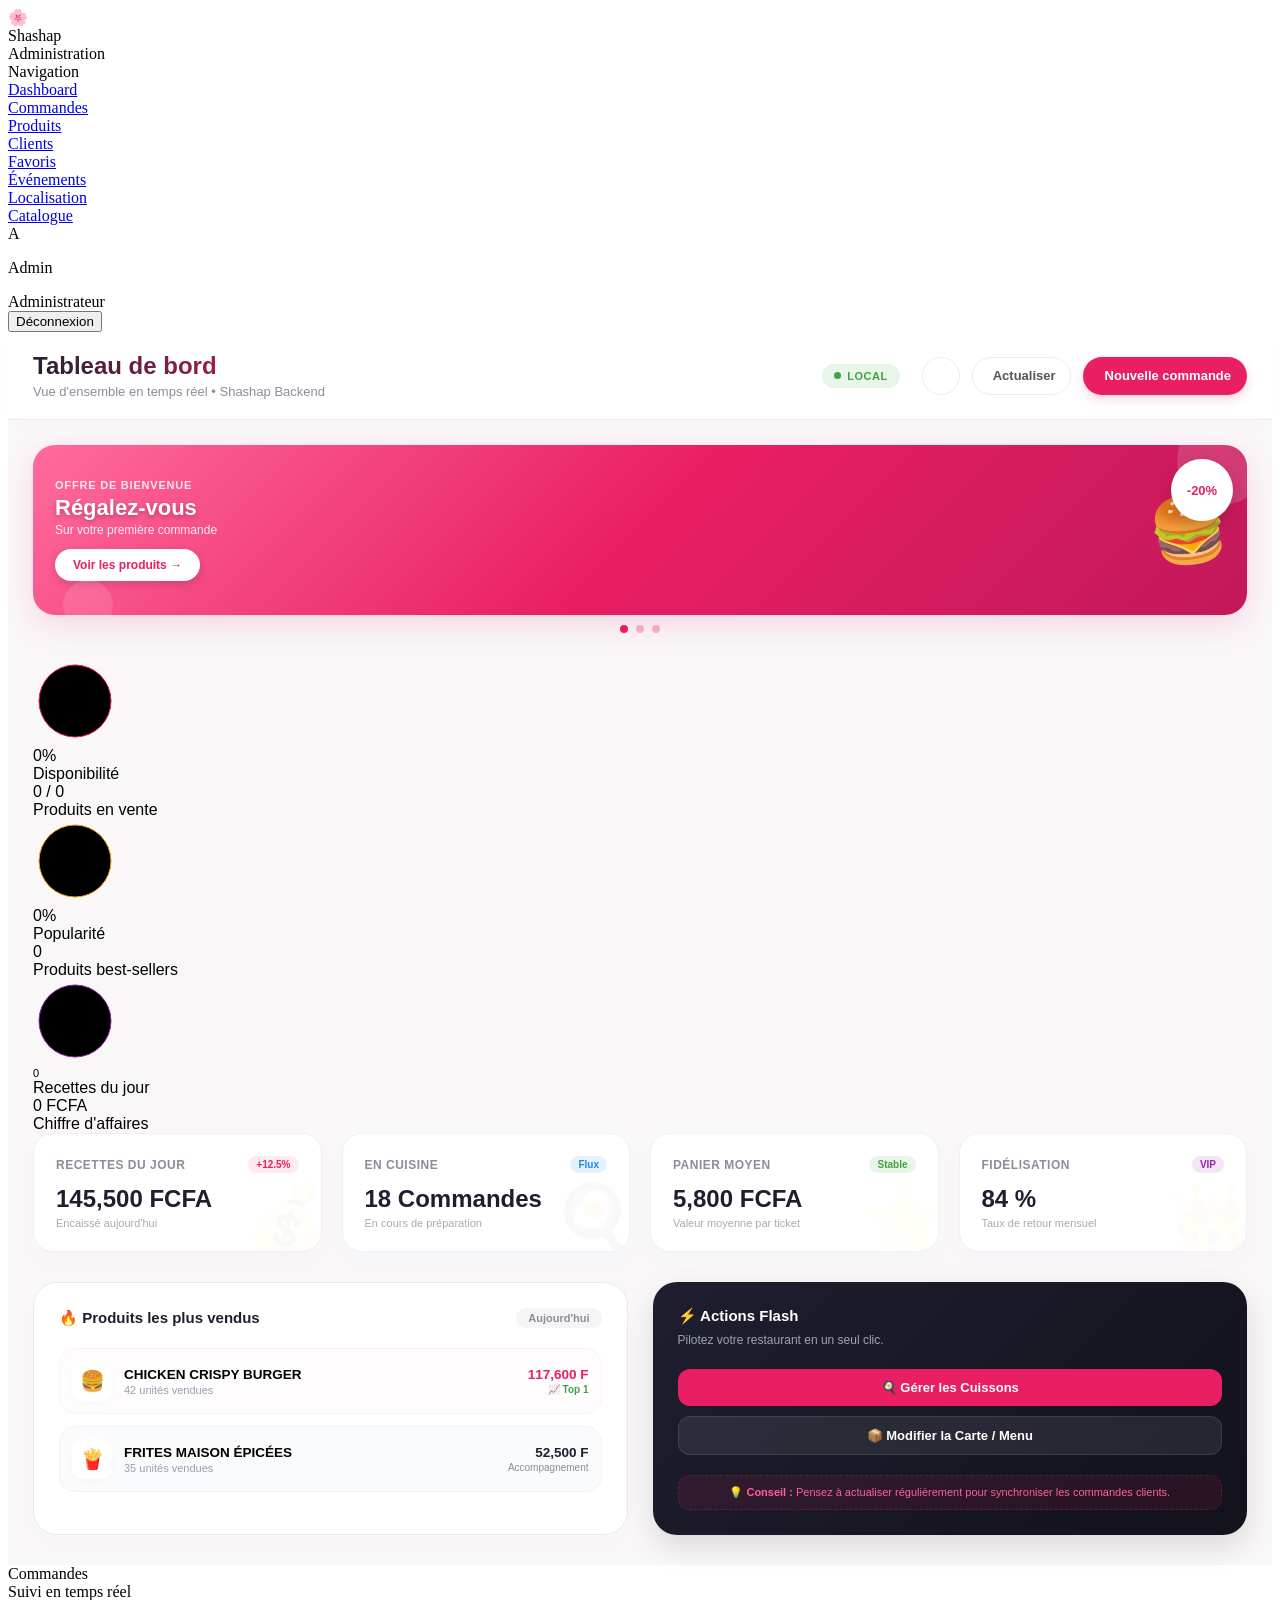
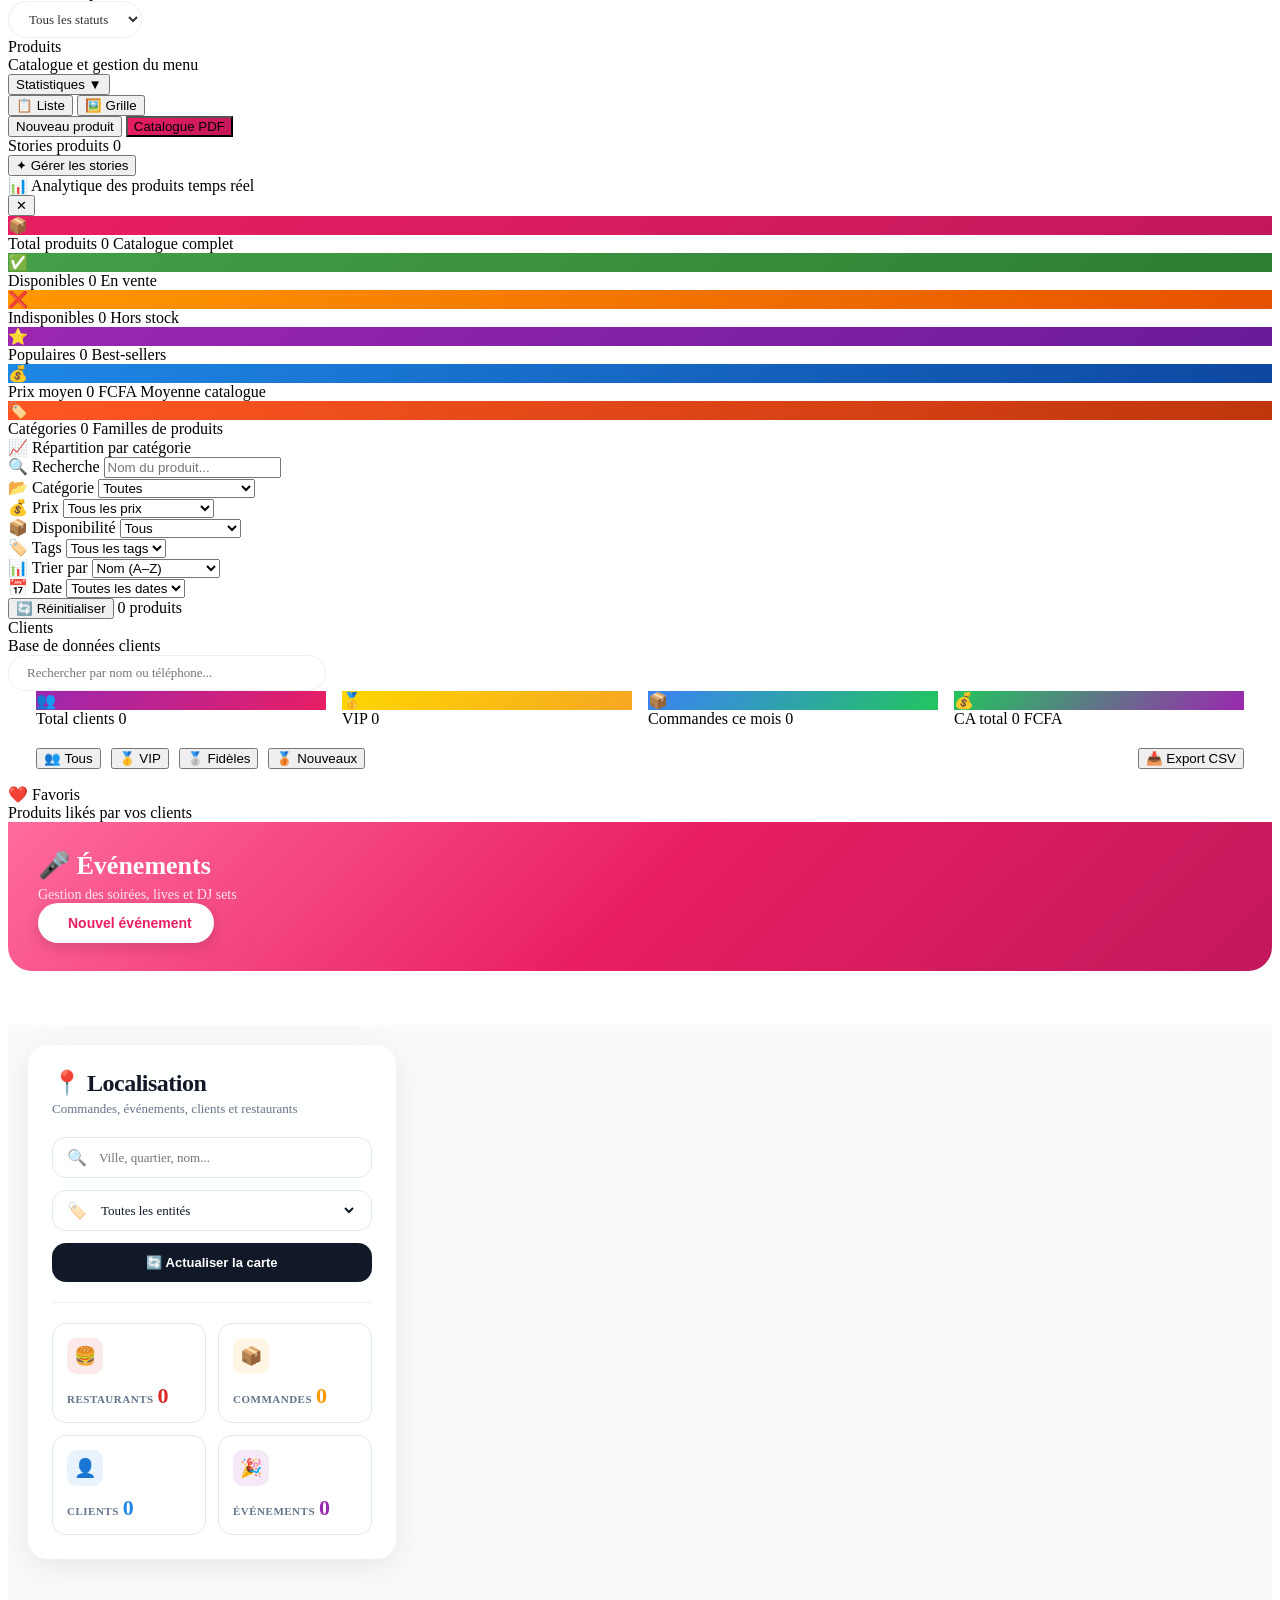
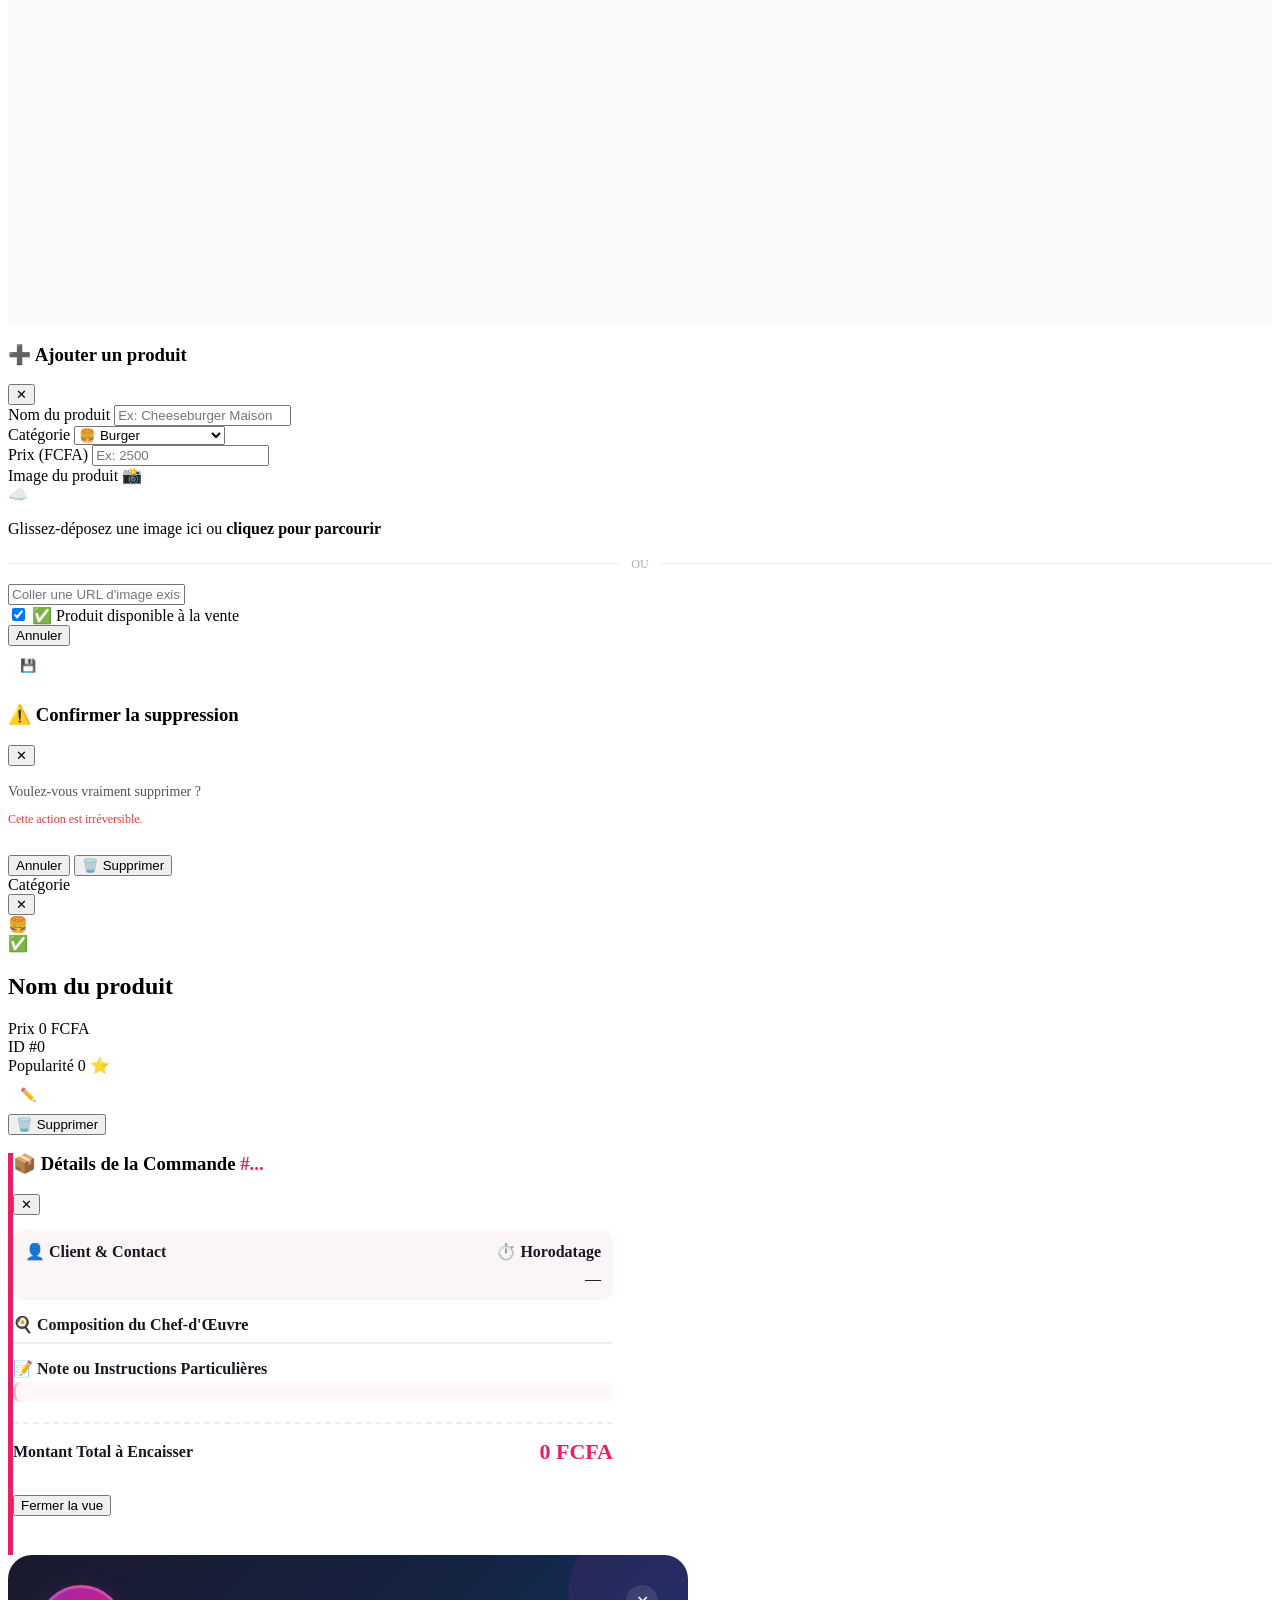
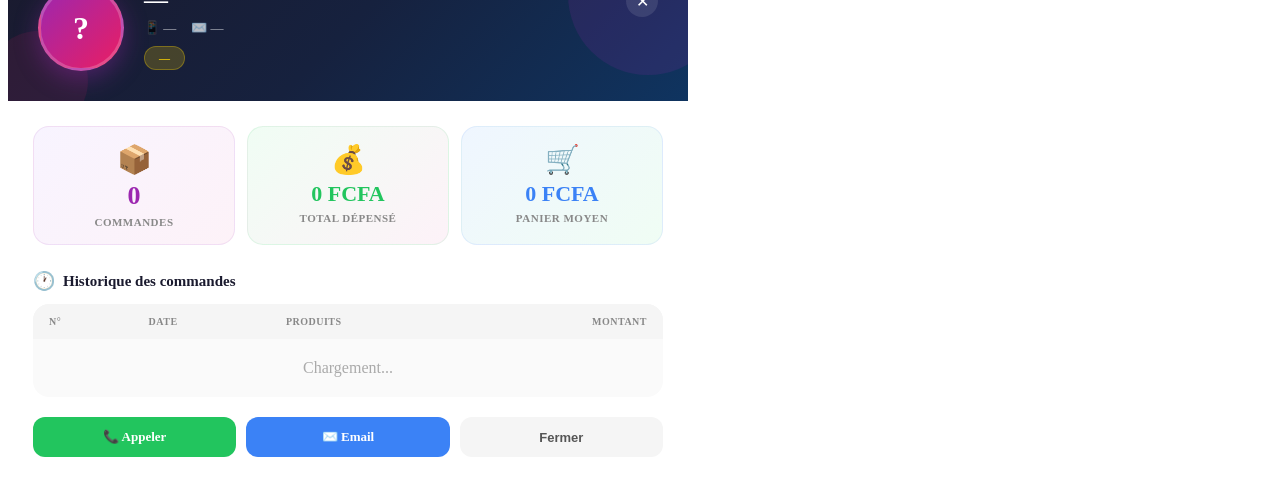
==== src/main/resources/templates/index.html @ 4066cf8f "Ajout chargement catalog.js" ====
<!DOCTYPE html>
<html lang="fr">
<head>
    <meta charset="UTF-8">
    <meta name="viewport" content="width=device-width, initial-scale=1.0">
    <title>🌸 Shashap Admin</title>

    <!-- CSS principal -->
    <link rel="stylesheet" href="/css/shashap.css">
    <!-- Icônes Tabler -->
    <link rel="stylesheet" href="https://cdn.jsdelivr.net/npm/@tabler/icons-webfont@latest/dist/tabler-icons.min.css">
    <link rel="stylesheet" href="https://unpkg.com/leaflet@1.9.4/dist/leaflet.css" />
    <script src="https://unpkg.com/leaflet@1.9.4/dist/leaflet.js"></script>
    <!-- Libs JS -->
    <script src="https://cdn.jsdelivr.net/npm/axios/dist/axios.min.js"></script>
    <script src="https://cdnjs.cloudflare.com/ajax/libs/jspdf/2.5.1/jspdf.umd.min.js"></script>
    <script>window.jsPDF = window.jspdf.jsPDF;</script>
    <script src="https://cdn.jsdelivr.net/npm/jspdf-autotable@3.8.2/dist/jspdf.plugin.autotable.min.js"></script>
    <link rel="stylesheet" href="https://unpkg.com/leaflet.markercluster@1.5.3/dist/MarkerCluster.css" />
    <link rel="stylesheet" href="https://unpkg.com/leaflet.markercluster@1.5.3/dist/MarkerCluster.Default.css" />
    <script src="https://unpkg.com/leaflet.markercluster@1.5.3/dist/leaflet.markercluster.js"></script>

</head>
<body>

<!-- ── Toast notification ────────────────────────────────── -->
<div id="toast" class="toast"></div>

<!-- ══════════════════════════════════════════════════════════
     LAYOUT (sidebar + main)
     ══════════════════════════════════════════════════════════ -->
<div class="layout">

    <!-- ── SIDEBAR ─────────────────────────────────────────── -->
    <aside class="sidebar">

        <div class="sidebar-profile">
            <div class="sidebar-profile-avatar">🌸</div>
            <div class="sidebar-profile-name">Shashap</div>
            <div class="sidebar-profile-sub">Administration</div>
        </div>

        <div class="sidebar-section-label">Navigation</div>

        <nav>
            <a href="#" class="active" data-page="dashboard">
                <div class="nav-icon"><i class="ti ti-layout-dashboard"></i></div>
                <span>Dashboard</span>
            </a>
            <a href="#" data-page="orders">
                <div class="nav-icon"><i class="ti ti-package"></i></div>
                <span>Commandes</span>
                <span class="badge" id="ordersBadge" style="display:none;">0</span>
            </a>
            <a href="#" data-page="products">
                <div class="nav-icon"><i class="ti ti-salad"></i></div>
                <span>Produits</span>
            </a>
            <a href="#" data-page="clients">
                <div class="nav-icon"><i class="ti ti-users"></i></div>
                <span>Clients</span>
            </a>
            <a href="#" data-page="favorites">
                <div class="nav-icon"><i class="ti ti-heart"></i></div>
                <span>Favoris</span>
            </a>

            <a href="#" data-page="events">
                <div class="nav-icon"><i class="ti ti-calendar-event"></i></div>
                <span>Événements</span>
            </a>

            <a href="#" data-page="localisation">
                <div class="nav-icon"><i class="ti ti-map-pin"></i></div>
                <span>Localisation</span>
            </a>

            <a href="#" data-page="catalog">
                <div class="nav-icon"><i class="ti ti-book"></i></div>
                <span>Catalogue</span>
            </a>
        </nav>

        <div class="sidebar-footer">
            <div class="sidebar-user">
                <div class="user-avatar">A</div>
                <div class="user-info">
                    <p>Admin</p>
                    <span>Administrateur</span>
                </div>
            </div>
            <button class="sidebar-pill-btn" onclick="if(confirm('Se déconnecter ?')) window.location.reload();">
                <i class="ti ti-logout"></i> Déconnexion
            </button>
        </div>
    </aside><!-- /sidebar -->

    <!-- ── MAIN ────────────────────────────────────────────── -->
    <div class="main">

        <!-- ════════════════════════════════════════════════════
             PAGE : DASHBOARD
             ════════════════════════════════════════════════════ -->
        <!-- ══════════════════════════════════════════════════════════
             PAGE : DASHBOARD (VERSION ARTISTIQUE & PROFESSIONNELLE)
             ══════════════════════════════════════════════════════════ -->
        <div id="dashboard" class="page active" style="font-family: 'Poppins', 'Segoe UI', sans-serif; background: #faf7f9; padding: 0 0 30px 0; min-height: 100vh;">

            <!-- 🌟 TOPBAR PREMIUM (Conserve tes fonctions d'origine) -->
            <div class="topbar" style="display: flex; justify-content: space-between; align-items: center; padding: 20px 25px; background: #fff; border-bottom: 1px solid #f0e6eb; box-shadow: 0 4px 15px rgba(0,0,0,0.01); margin-bottom: 25px;">
                <div>
                    <div class="page-title" id="pageTitle" style="font-size: 24px; font-weight: 800; background: linear-gradient(45deg, #1e1e2f, #E91E63); -webkit-background-clip: text; -webkit-text-fill-color: transparent;">Tableau de bord</div>
                    <div class="page-sub" id="pageSub" style="color: #8c8c9b; font-size: 13px; margin-top: 4px;">Vue d'ensemble en temps réel • Shashap Backend</div>
                </div>

                <!-- Groupe de boutons d'origine stylisés -->
                <div class="topbar-right" style="display: flex; align-items: center; gap: 12px;">
                    <!-- Indicateur de Prod Local -->
                    <div style="display: flex; align-items: center; gap: 6px; background: #E8F5E9; padding: 6px 12px; border-radius: 20px; margin-right: 10px;">
                        <span style="width: 7px; height: 7px; background: #43A047; border-radius: 50%; display: inline-block; animation: pulse 2s infinite;"></span>
                        <span style="font-size: 11px; font-weight: 700; color: #43A047; letter-spacing: 0.5px;">LOCAL</span>
                    </div>

                    <button class="tb-btn" title="Notifications" style="background: #fff; border: 1px solid #eee; width: 38px; height: 38px; border-radius: 50%; cursor: pointer; color: #555; display: flex; align-items: center; justify-content: center; transition: all 0.2s;">
                        <i class="ti ti-bell"></i>
                    </button>

                    <button class="tb-btn" onclick="loadDashboard()" style="background: #fff; border: 1px solid #eee; padding: 0 14px; height: 38px; border-radius: 20px; cursor: pointer; color: #555; font-weight: 600; font-size: 13px; display: flex; align-items: center; gap: 6px; transition: all 0.2s;">
                        <i class="ti ti-refresh"></i> Actualiser
                    </button>

                    <button class="btn-primary-sm" onclick="switchPage('orders')" style="background: #E91E63; color: #fff; border: none; padding: 0 16px; height: 38px; border-radius: 20px; cursor: pointer; font-weight: 700; font-size: 13px; display: flex; align-items: center; gap: 6px; box-shadow: 0 4px 12px rgba(233,30,99,0.2); transition: all 0.2s;">
                        <i class="ti ti-plus"></i> Nouvelle commande
                    </button>
                </div>
            </div>

            <!-- 📦 CONTENU DU DASHBOARD (KPI & GRAPHIQUES) -->
            <div style="padding: 0 25px;">

                <!-- ✅ NOUVEAU : CARROUSEL DE BANNIÈRES PROMO -->
                <div id="dashboardPromoCarousel" style="position:relative; width:100%; height:170px; border-radius:22px; overflow:hidden; margin-bottom:26px; box-shadow:0 10px 30px rgba(233,30,99,0.15);">
                    <div id="dashboardPromoTrack" style="display:flex; width:300%; height:100%; transition: transform 0.6s cubic-bezier(0.4,0,0.2,1);">

                        <!-- Slide 1 : rose -->
                        <div style="width:33.333%; height:100%; position:relative; background:linear-gradient(135deg,#FF6B9D,#E91E63,#C2185B); flex-shrink:0; display:flex; align-items:center; overflow:hidden;">
                            <div style="position:absolute; top:-30px; right:-20px; width:90px; height:90px; border-radius:50%; background:#fff; opacity:0.15;"></div>
                            <div style="position:absolute; bottom:-15px; left:30px; width:50px; height:50px; border-radius:50%; background:#fff; opacity:0.12;"></div>
                            <div style="position:absolute; right:18px; top:50%; transform:translateY(-50%) rotate(-8deg); font-size:64px; opacity:0.9;">🍔</div>
                            <div style="position:absolute; top:14px; right:14px; width:62px; height:62px; border-radius:50%; background:#fff; display:flex; align-items:center; justify-content:center; font-size:13px; font-weight:800; color:#E91E63; box-shadow:0 6px 16px rgba(0,0,0,0.15);">-20%</div>
                            <div style="margin-left:22px; color:#fff;">
                                <div style="font-size:11px; font-weight:700; opacity:0.85; letter-spacing:0.8px;">OFFRE DE BIENVENUE</div>
                                <div style="font-size:22px; font-weight:800; margin-top:4px; font-family:'Poppins',sans-serif; text-shadow:0 2px 4px rgba(0,0,0,0.25);">Régalez-vous</div>
                                <div style="font-size:12px; opacity:0.9; margin-top:2px;">Sur votre première commande</div>
                                <button onclick="switchPage('products')" style="margin-top:12px; background:#fff; color:#E91E63; border:none; padding:9px 18px; border-radius:20px; font-weight:700; font-size:12px; cursor:pointer; box-shadow:0 3px 8px rgba(0,0,0,0.15);">Voir les produits →</button>
                            </div>
                        </div>

                        <!-- Slide 2 : doré -->
                        <div style="width:33.333%; height:100%; position:relative; background:linear-gradient(135deg,#F5A623,#EC407A,#E91E63); flex-shrink:0; display:flex; align-items:center; overflow:hidden;">
                            <div style="position:absolute; top:-30px; right:-20px; width:90px; height:90px; border-radius:50%; background:#fff; opacity:0.15;"></div>
                            <div style="position:absolute; bottom:-15px; left:30px; width:50px; height:50px; border-radius:50%; background:#fff; opacity:0.12;"></div>
                            <div style="position:absolute; right:18px; top:50%; transform:translateY(-50%) rotate(-8deg); font-size:64px; opacity:0.9;">🍕</div>
                            <div style="position:absolute; top:14px; right:14px; width:62px; height:62px; border-radius:50%; background:#fff; display:flex; align-items:center; justify-content:center; font-size:22px; box-shadow:0 6px 16px rgba(0,0,0,0.15);">🔥</div>
                            <div style="margin-left:22px; color:#fff;">
                                <div style="font-size:11px; font-weight:700; opacity:0.85; letter-spacing:0.8px;">NOUVEAUTÉ</div>
                                <div style="font-size:22px; font-weight:800; margin-top:4px; font-family:'Poppins',sans-serif; text-shadow:0 2px 4px rgba(0,0,0,0.25);">Pizza du moment</div>
                                <div style="font-size:12px; opacity:0.9; margin-top:2px;">Ajoutez vos nouvelles recettes</div>
                                <button onclick="openProductModal()" style="margin-top:12px; background:#fff; color:#E91E63; border:none; padding:9px 18px; border-radius:20px; font-weight:700; font-size:12px; cursor:pointer; box-shadow:0 3px 8px rgba(0,0,0,0.15);">Ajouter un produit →</button>
                            </div>
                        </div>

                        <!-- Slide 3 : violet -->
                        <div style="width:33.333%; height:100%; position:relative; background:linear-gradient(135deg,#9C27B0,#D81B60,#E91E63); flex-shrink:0; display:flex; align-items:center; overflow:hidden;">
                            <div style="position:absolute; top:-30px; right:-20px; width:90px; height:90px; border-radius:50%; background:#fff; opacity:0.15;"></div>
                            <div style="position:absolute; bottom:-15px; left:30px; width:50px; height:50px; border-radius:50%; background:#fff; opacity:0.12;"></div>
                            <div style="position:absolute; right:18px; top:50%; transform:translateY(-50%) rotate(-8deg); font-size:64px; opacity:0.9;">🛵</div>
                            <div style="position:absolute; top:14px; right:14px; width:62px; height:62px; border-radius:50%; background:#fff; display:flex; align-items:center; justify-content:center; font-size:22px; box-shadow:0 6px 16px rgba(0,0,0,0.15);">📦</div>
                            <div style="margin-left:22px; color:#fff;">
                                <div style="font-size:11px; font-weight:700; opacity:0.85; letter-spacing:0.8px;">COMMANDES</div>
                                <div style="font-size:22px; font-weight:800; margin-top:4px; font-family:'Poppins',sans-serif; text-shadow:0 2px 4px rgba(0,0,0,0.25);">Suivi en direct</div>
                                <div style="font-size:12px; opacity:0.9; margin-top:2px;">Gérez vos livraisons en temps réel</div>
                                <button onclick="switchPage('orders')" style="margin-top:12px; background:#fff; color:#E91E63; border:none; padding:9px 18px; border-radius:20px; font-weight:700; font-size:12px; cursor:pointer; box-shadow:0 3px 8px rgba(0,0,0,0.15);">Voir les commandes →</button>
                            </div>
                        </div>

                    </div>
                </div>

                <!-- Points indicateurs du carrousel -->
                <div id="dashboardPromoDots" style="display:flex; justify-content:center; gap:8px; margin-bottom:26px; margin-top:-16px;"></div>

                <!-- ✅ NOUVEAU : CARTES EN ANNEAU (donut/ring charts) -->
                <div class="ring-stats-grid">

                    <div class="ring-stat-card">
                        <div class="ring-stat-svg-wrap">
                            <svg width="84" height="84" viewBox="0 0 84 84">
                                <circle class="ring-track" cx="42" cy="42" r="36"></circle>
                                <circle class="ring-fill" id="ringAvailability" cx="42" cy="42" r="36" stroke="#E91E63"></circle>
                            </svg>
                            <div class="ring-stat-center" id="ringAvailabilityLabel">0%</div>
                        </div>
                        <div class="ring-stat-info">
                            <div class="ring-stat-label">Disponibilité</div>
                            <div class="ring-stat-value" id="ringAvailabilityValue">0 / 0</div>
                            <div class="ring-stat-sub">Produits en vente</div>
                        </div>
                    </div>

                    <div class="ring-stat-card">
                        <div class="ring-stat-svg-wrap">
                            <svg width="84" height="84" viewBox="0 0 84 84">
                                <circle class="ring-track" cx="42" cy="42" r="36"></circle>
                                <circle class="ring-fill" id="ringPopularity" cx="42" cy="42" r="36" stroke="#F5A623"></circle>
                            </svg>
                            <div class="ring-stat-center" id="ringPopularityLabel">0%</div>
                        </div>
                        <div class="ring-stat-info">
                            <div class="ring-stat-label">Popularité</div>
                            <div class="ring-stat-value" id="ringPopularityValue">0</div>
                            <div class="ring-stat-sub">Produits best-sellers</div>
                        </div>
                    </div>

                    <div class="ring-stat-card">
                        <div class="ring-stat-svg-wrap">
                            <svg width="84" height="84" viewBox="0 0 84 84">
                                <circle class="ring-track" cx="42" cy="42" r="36"></circle>
                                <circle class="ring-fill" id="ringRevenue" cx="42" cy="42" r="36" stroke="#9C27B0"></circle>
                            </svg>
                            <div class="ring-stat-center" style="font-size:11px;" id="ringRevenueLabel">0</div>
                        </div>
                        <div class="ring-stat-info">
                            <div class="ring-stat-label">Recettes du jour</div>
                            <div class="ring-stat-value" id="ringRevenueValue">0 FCFA</div>
                            <div class="ring-stat-sub">Chiffre d'affaires</div>
                        </div>
                    </div>

                </div>

                <!-- 📊 GRILLE DES KPI (CARTES STATISTIQUES) -->
                <div style="display: grid; grid-template-columns: repeat(auto-fit, minmax(240px, 1fr)); gap: 20px; margin-bottom: 30px;">

                    <!-- Carte 1 : Chiffre d'affaires -->
                    <div class="kpi-card" style="background: #fff; border: 1px solid #f9ebf2; padding: 22px; border-radius: 20px; box-shadow: 0 10px 25px rgba(233,30,99,0.02); position: relative; overflow: hidden; transition: all 0.3s ease;">
                        <div style="position: absolute; right: -10px; bottom: -10px; font-size: 70px; opacity: 0.03; color: #E91E63; font-weight: 900;">💰</div>
                        <div style="display: flex; justify-content: space-between; align-items: center;">
                            <span style="font-size: 12px; font-weight: 700; color: #8c8c9b; text-transform: uppercase; letter-spacing: 0.5px;">Recettes du Jour</span>
                            <span style="background: #FFEbee; color: #E91E63; padding: 3px 8px; border-radius: 20px; font-size: 10px; font-weight: 700;">+12.5%</span>
                        </div>
                        <div style="font-size: 24px; font-weight: 800; color: #1e1e2f; margin: 12px 0 4px 0;" id="dbRevenue">145,500 FCFA</div>
                        <div style="font-size: 11px; color: #aaa;">Encaissé aujourd'hui</div>
                    </div>

                    <!-- Carte 2 : Commandes Actives -->
                    <div class="kpi-card" style="background: #fff; border: 1px solid #eef2f8; padding: 22px; border-radius: 20px; box-shadow: 0 10px 25px rgba(30,136,229,0.02); position: relative; overflow: hidden; transition: all 0.3s ease;">
                        <div style="position: absolute; right: -10px; bottom: -10px; font-size: 70px; opacity: 0.03; color: #1E88E5; font-weight: 900;">🍳</div>
                        <div style="display: flex; justify-content: space-between; align-items: center;">
                            <span style="font-size: 12px; font-weight: 700; color: #8c8c9b; text-transform: uppercase; letter-spacing: 0.5px;">En Cuisine</span>
                            <span style="background: #E3F2FD; color: #1E88E5; padding: 3px 8px; border-radius: 20px; font-size: 10px; font-weight: 700;">Flux</span>
                        </div>
                        <div style="font-size: 24px; font-weight: 800; color: #1e1e2f; margin: 12px 0 4px 0;" id="dbActiveOrders">18 Commandes</div>
                        <div style="font-size: 11px; color: #aaa;">En cours de préparation</div>
                    </div>

                    <!-- Carte 3 : Panier Moyen -->
                    <div class="kpi-card" style="background: #fff; border: 1px solid #eaf5ee; padding: 22px; border-radius: 20px; box-shadow: 0 10px 25px rgba(67,160,71,0.02); position: relative; overflow: hidden; transition: all 0.3s ease;">
                        <div style="position: absolute; right: -10px; bottom: -10px; font-size: 70px; opacity: 0.03; color: #43A047; font-weight: 900;">⭐</div>
                        <div style="display: flex; justify-content: space-between; align-items: center;">
                            <span style="font-size: 12px; font-weight: 700; color: #8c8c9b; text-transform: uppercase; letter-spacing: 0.5px;">Panier Moyen</span>
                            <span style="background: #E8F5E9; color: #43A047; padding: 3px 8px; border-radius: 20px; font-size: 10px; font-weight: 700;">Stable</span>
                        </div>
                        <div style="font-size: 24px; font-weight: 800; color: #1e1e2f; margin: 12px 0 4px 0;" id="dbAvgBasket">5,800 FCFA</div>
                        <div style="font-size: 11px; color: #aaa;">Valeur moyenne par ticket</div>
                    </div>

                    <!-- Carte 4 : Taux de Fidélité -->
                    <div class="kpi-card" style="background: #fff; border: 1px solid #f3eef7; padding: 22px; border-radius: 20px; box-shadow: 0 10px 25px rgba(156,39,176,0.02); position: relative; overflow: hidden; transition: all 0.3s ease;">
                        <div style="position: absolute; right: -10px; bottom: -10px; font-size: 70px; opacity: 0.03; color: #9C27B0; font-weight: 900;">👑</div>
                        <div style="display: flex; justify-content: space-between; align-items: center;">
                            <span style="font-size: 12px; font-weight: 700; color: #8c8c9b; text-transform: uppercase; letter-spacing: 0.5px;">Fidélisation</span>
                            <span style="background: #F3E5F5; color: #9C27B0; padding: 3px 8px; border-radius: 20px; font-size: 10px; font-weight: 700;">VIP</span>
                        </div>
                        <div style="font-size: 24px; font-weight: 800; color: #1e1e2f; margin: 12px 0 4px 0;" id="dbLoyaltyRate">84 %</div>
                        <div style="font-size: 11px; color: #aaa;">Taux de retour mensuel</div>
                    </div>
                </div>

                <!-- ⚡ ZONE MIXTE : ACTIONS RAPIDES & VENTES PAR PRODUIT -->
                <div style="display: grid; grid-template-columns: repeat(auto-fit, minmax(320px, 1fr)); gap: 25px;">

                    <!-- Bloc Gauche : Ventes de produits phares -->
                    <div style="background: #fff; border-radius: 24px; padding: 25px; border: 1px solid #f0e6eb; box-shadow: 0 10px 35px rgba(0,0,0,0.01);">
                        <div style="display: flex; justify-content: space-between; align-items: center; margin-bottom: 20px;">
                            <h3 style="margin: 0; font-size: 15px; font-weight: 700; color: #1e1e2f;">🔥 Produits les plus vendus</h3>
                            <span style="font-size: 11px; color: #8c8c9b; background: #f5f5f7; padding: 4px 12px; border-radius: 15px; font-weight: 600;">Aujourd'hui</span>
                        </div>

                        <div style="display: flex; flex-direction: column; gap: 12px;">
                            <!-- Produit 1 -->
                            <div style="display: flex; align-items: center; justify-content: space-between; padding: 12px; border-radius: 16px; background: #fffcfd; border: 1px solid #fff0f5;">
                                <div style="display: flex; align-items: center; gap: 12px;">
                                    <span style="font-size: 20px; background: #fff; width: 40px; height: 40px; border-radius: 10px; display: flex; align-items: center; justify-content: center; box-shadow: 0 4px 10px rgba(0,0,0,0.02);">🍔</span>
                                    <div>
                                        <div style="font-weight: 700; font-size: 13.5px;">CHICKEN CRISPY BURGER</div>
                                        <div style="font-size: 11px; color: #9c9cb2; margin-top: 2px;">42 unités vendues</div>
                                    </div>
                                </div>
                                <div style="text-align: right;">
                                    <div style="font-weight: 700; color: #E91E63; font-size: 13.5px;">117,600 F</div>
                                    <div style="font-size: 10px; color: #43A047; font-weight: 600; margin-top: 2px;">📈 Top 1</div>
                                </div>
                            </div>

                            <!-- Produit 2 -->
                            <div style="display: flex; align-items: center; justify-content: space-between; padding: 12px; border-radius: 16px; background: #fafbfc; border: 1px solid #f0f4f8;">
                                <div style="display: flex; align-items: center; gap: 12px;">
                                    <span style="font-size: 20px; background: #fff; width: 40px; height: 40px; border-radius: 10px; display: flex; align-items: center; justify-content: center; box-shadow: 0 4px 10px rgba(0,0,0,0.02);">🍟</span>
                                    <div>
                                        <div style="font-weight: 700; font-size: 13.5px;">FRITES MAISON ÉPICÉES</div>
                                        <div style="font-size: 11px; color: #9c9cb2; margin-top: 2px;">35 unités vendues</div>
                                    </div>
                                </div>
                                <div style="text-align: right;">
                                    <div style="font-weight: 700; color: #1e1e2f; font-size: 13.5px;">52,500 F</div>
                                    <div style="font-size: 10px; color: #8c8c9b; margin-top: 2px;">Accompagnement</div>
                                </div>
                            </div>
                        </div>
                    </div>

                    <!-- Bloc Droite : Raccourcis Cuisinier & Rappels -->
                    <div style="background: linear-gradient(135deg, #1e1e2f 0%, #12121c 100%); border-radius: 24px; padding: 25px; color: #fff; display: flex; flex-direction: column; justify-content: space-between; box-shadow: 0 12px 30px rgba(0,0,0,0.12);">
                        <div>
                            <h3 style="margin: 0 0 6px 0; font-size: 15px; font-weight: 700; color: #fff;">⚡ Actions Flash</h3>
                            <p style="margin: 0 0 20px 0; color: #a2a2b5; font-size: 12px; line-height: 1.5;">Pilotez votre restaurant en un seul clic.</p>

                            <div style="display: flex; flex-direction: column; gap: 10px;">
                                <button onclick="switchPage('orders')" style="background: #E91E63; color: white; border: none; padding: 11px; border-radius: 12px; font-weight: 700; font-size: 13px; cursor: pointer; display: flex; align-items: center; justify-content: center; gap: 8px; transition: all 0.2s;" onmouseover="this.style.background='#ff2e76';" onmouseout="this.style.background='#E91E63';">
                                    🍳 Gérer les Cuissons
                                </button>
                                <button onclick="switchPage('products')" style="background: rgba(255,255,255,0.08); color: white; border: 1px solid rgba(255,255,255,0.1); padding: 11px; border-radius: 12px; font-weight: 600; font-size: 13px; cursor: pointer; display: flex; align-items: center; justify-content: center; gap: 8px; transition: all 0.2s;" onmouseover="this.style.background='rgba(255,255,255,0.15)'" onmouseout="this.style.background='rgba(255,255,255,0.08)'">
                                    📦 Modifier la Carte / Menu
                                </button>
                            </div>
                        </div>

                        <div style="margin-top: 20px; background: rgba(233,30,99,0.1); border: 1px dashed rgba(233,30,99,0.3); padding: 10px; border-radius: 12px; text-align: center; font-size: 11px; color: #ff6097;">
                            💡 <strong>Conseil :</strong> Pensez à actualiser régulièrement pour synchroniser les commandes clients.
                        </div>
                    </div>

                </div>
            </div>
        </div>

        <!-- ✨ ANIMATIONS & HOVER CSS -->
        <style>
            @keyframes pulse {
                0% { transform: scale(0.95); box-shadow: 0 0 0 0 rgba(67, 160, 71, 0.7); }
                70% { transform: scale(1); box-shadow: 0 0 0 6px rgba(67, 160, 71, 0); }
                100% { transform: scale(0.95); box-shadow: 0 0 0 0 rgba(67, 160, 71, 0); }
            }
            .kpi-card:hover {
                transform: translateY(-4px);
                box-shadow: 0 12px 25px rgba(0,0,0,0.04) !important;
                border-color: #E91E6330 !important;
            }
        </style>

        <!-- ════════════════════════════════════════════════════
             PAGE : COMMANDES
             ════════════════════════════════════════════════════ -->
        <div id="orders" class="page">

            <div class="topbar">
                <div>
                    <div class="page-title">Commandes</div>
                    <div class="page-sub">Suivi en temps réel</div>
                </div>
                <div class="topbar-right">
                    <select id="orderStatusFilter" onchange="loadOrders()"
                            style="padding:9px 16px;border:1.5px solid #eee;border-radius:25px;
                         font-size:13px;font-family:inherit;outline:none;
                         background:#fff;cursor:pointer;color:#333;">
                        <option value="all">Tous les statuts</option>
                        <option value="PENDING">En attente</option>
                        <option value="PREPARING">En préparation</option>
                        <option value="READY">Prête</option>
                        <option value="COMPLETED">Terminée</option>
                        <option value="CANCELLED">Annulée</option>
                    </select>
                </div>
            </div>

            <div class="content">
                <!-- table-card : classe requise par la pagination JS -->
                <div class="table-card">
                    <div class="table-wrap" id="ordersList"></div>
                </div>
            </div>
        </div><!-- /page orders -->


        <!-- ════════════════════════════════════════════════════
             PAGE : PRODUITS
             ════════════════════════════════════════════════════ -->
        <div id="products" class="page">

            <div class="topbar">
                <div>
                    <div class="page-title">Produits</div>
                    <div class="page-sub">Catalogue et gestion du menu</div>
                </div>
                <div class="topbar-right">
                    <!-- Bouton stats -->
                    <button class="btn-stats" onclick="toggleStats()" id="statsToggleBtn">
                        <span><i class="ti ti-chart-bar"></i></span>
                        <span class="stats-text">Statistiques</span>
                        <span class="stats-arrow">▼</span>
                    </button>
                    <!-- Toggle vue liste / grille -->
                    <div class="view-toggle">
                        <button class="btn btn-sm active" onclick="setView('list')" id="viewListBtn">
                            📋 Liste
                        </button>
                        <button class="btn btn-sm" onclick="setView('grid')" id="viewGridBtn">
                            🖼️ Grille
                        </button>
                    </div>
                    <button class="btn-primary-sm" onclick="openProductModal()">
                        <i class="ti ti-plus"></i> Nouveau produit
                    </button>
                    <button class="btn-primary-sm" onclick="exportTablePDF()"
                            style="background:linear-gradient(135deg,#E91E63,#C2185B);">
                        <i class="ti ti-file-text"></i> Catalogue PDF
                    </button>
                </div>
            </div>

            <div class="content">

                <!-- ── Stories ─────────────────────────────────── -->
                <div class="stories-block">
                    <div class="stories-block-header">
                        <div class="stories-block-title">
                            <div class="s-icon"><i class="ti ti-device-mobile"></i></div>
                            Stories produits
                            <span class="s-count" id="storiesCount">0</span>
                        </div>
                        <div class="stories-block-actions">
                            <button class="btn-stories-manage" onclick="openStoryManager()">
                                ✦ Gérer les stories
                            </button>
                        </div>
                    </div>
                    <div class="stories-rail" id="storiesContainer">
                        <!-- Injecté par renderStories() -->
                    </div>
                </div>

                <!-- ── Panel statistiques produits ───────────── -->
                <div class="stats-panel" id="statsPanel">
                    <div class="stats-panel-header">
                        <div class="stats-panel-title">
                            <span>📊</span> Analytique des produits
                            <span class="title-badge">temps réel</span>
                        </div>
                        <button class="stats-panel-close" onclick="toggleStats()">✕</button>
                    </div>
                    <div class="stats-panel-body">
                        <div class="stats-grid-professional">
                            <div class="stat-card-pro">
                                <div class="stat-card-pro-icon"
                                     style="background:linear-gradient(135deg,#E91E63,#C2185B);">📦</div>
                                <div class="stat-card-pro-content">
                                    <span class="stat-card-pro-label">Total produits</span>
                                    <span class="stat-card-pro-value" id="totalProductsCount">0</span>
                                    <span class="stat-card-pro-trend">Catalogue complet</span>
                                </div>
                            </div>
                            <div class="stat-card-pro">
                                <div class="stat-card-pro-icon"
                                     style="background:linear-gradient(135deg,#43A047,#2E7D32);">✅</div>
                                <div class="stat-card-pro-content">
                                    <span class="stat-card-pro-label">Disponibles</span>
                                    <span class="stat-card-pro-value" id="availableProductsCount">0</span>
                                    <span class="stat-card-pro-trend">En vente</span>
                                </div>
                            </div>
                            <div class="stat-card-pro">
                                <div class="stat-card-pro-icon"
                                     style="background:linear-gradient(135deg,#FF9800,#E65100);">❌</div>
                                <div class="stat-card-pro-content">
                                    <span class="stat-card-pro-label">Indisponibles</span>
                                    <span class="stat-card-pro-value" id="unavailableProductsCount">0</span>
                                    <span class="stat-card-pro-trend neg">Hors stock</span>
                                </div>
                            </div>
                            <div class="stat-card-pro">
                                <div class="stat-card-pro-icon"
                                     style="background:linear-gradient(135deg,#9C27B0,#6A1B9A);">⭐</div>
                                <div class="stat-card-pro-content">
                                    <span class="stat-card-pro-label">Populaires</span>
                                    <span class="stat-card-pro-value" id="popularProductsCount">0</span>
                                    <span class="stat-card-pro-trend">Best-sellers</span>
                                </div>
                            </div>
                            <div class="stat-card-pro">
                                <div class="stat-card-pro-icon"
                                     style="background:linear-gradient(135deg,#1E88E5,#0D47A1);">💰</div>
                                <div class="stat-card-pro-content">
                                    <span class="stat-card-pro-label">Prix moyen</span>
                                    <span class="stat-card-pro-value" id="averagePrice">0 FCFA</span>
                                    <span class="stat-card-pro-trend">Moyenne catalogue</span>
                                </div>
                            </div>
                            <div class="stat-card-pro">
                                <div class="stat-card-pro-icon"
                                     style="background:linear-gradient(135deg,#FF5722,#BF360C);">🏷️</div>
                                <div class="stat-card-pro-content">
                                    <span class="stat-card-pro-label">Catégories</span>
                                    <span class="stat-card-pro-value" id="categoriesCount">0</span>
                                    <span class="stat-card-pro-trend">Familles de produits</span>
                                </div>
                            </div>
                        </div>
                        <!-- Graphique mini catégories -->
                        <div class="stats-chart-mini">
                            <div class="stats-chart-mini-header">📈 Répartition par catégorie</div>
                            <div class="stats-chart-mini-body" id="categoryChart"></div>
                        </div>
                    </div>
                </div>

                <!-- ── Filtres avancés ─────────────────────────
                     Classe .filters-advanced requise par le JS
                     pour injecter la bulk-actions bar juste après -->
                <div class="filters-advanced">
                    <div class="filters-row">
                        <div class="filter-group">
                            <label>🔍 Recherche</label>
                            <input type="text" id="searchProduct"
                                   placeholder="Nom du produit..."
                                   onkeyup="debounceSearch()">
                        </div>
                        <div class="filter-group">
                            <label>📂 Catégorie</label>
                            <select id="categoryFilter" onchange="loadProducts()">
                                <option value="all">Toutes</option>
                                <option value="Burger">🍔 Burgers</option>
                                <option value="Pizza">🍕 Pizzas</option>
                                <option value="Boisson">🥤 Boissons</option>
                                <option value="Dessert">🍰 Desserts</option>
                                <option value="Accompagnement">🍟 Accompagnements</option>
                            </select>
                        </div>
                        <div class="filter-group">
                            <label>💰 Prix</label>
                            <select id="priceFilter" onchange="loadProducts()">
                                <option value="all">Tous les prix</option>
                                <option value="0-1000">Moins de 1 000 FCFA</option>
                                <option value="1000-2000">1 000 – 2 000 FCFA</option>
                                <option value="2000-3000">2 000 – 3 000 FCFA</option>
                                <option value="3000-5000">3 000 – 5 000 FCFA</option>
                                <option value="5000-999999">Plus de 5 000 FCFA</option>
                            </select>
                        </div>
                        <div class="filter-group">
                            <label>📦 Disponibilité</label>
                            <select id="availabilityFilter" onchange="loadProducts()">
                                <option value="all">Tous</option>
                                <option value="available">✅ Disponibles</option>
                                <option value="unavailable">❌ Indisponibles</option>
                            </select>
                        </div>
                    </div>
                    <div class="filters-row">
                        <div class="filter-group">
                            <label>🏷️ Tags</label>
                            <select id="tagFilter" onchange="loadProducts()">
                                <option value="all">Tous les tags</option>
                                <option value="nouveau">🌟 Nouveau</option>
                                <option value="promo">🔥 Promo</option>
                                <option value="bio">🌿 Bio</option>
                                <option value="populaire">⭐ Populaire</option>
                            </select>
                        </div>
                        <div class="filter-group">
                            <label>📊 Trier par</label>
                            <select id="sortFilter" onchange="loadProducts()">
                                <option value="name-asc">Nom (A–Z)</option>
                                <option value="name-desc">Nom (Z–A)</option>
                                <option value="price-asc">Prix croissant</option>
                                <option value="price-desc">Prix décroissant</option>
                                <option value="id-asc">🔢 ID croissant</option>
                                <option value="id-desc">🔢 ID décroissant</option>
                                <option value="popularity">⭐ Plus vendus</option>
                                <option value="newest">📅 Plus récents</option>
                            </select>
                        </div>
                        <div class="filter-group">
                            <label>📅 Date</label>
                            <select id="dateFilter" onchange="loadProducts()">
                                <option value="all">Toutes les dates</option>
                                <option value="today">Aujourd'hui</option>
                                <option value="week">Cette semaine</option>
                                <option value="month">Ce mois</option>
                                <option value="year">Cette année</option>
                            </select>
                        </div>
                        <div class="filter-group filter-actions">
                            <button class="btn btn-secondary" onclick="resetFilters()">
                                🔄 Réinitialiser
                            </button>
                            <span class="filter-count" id="filterCount">0 produits</span>
                        </div>
                    </div>
                </div>
                <!-- bulkActions injecté par le JS juste après .filters-advanced -->

                <!-- ── Table / Grille produits ─────────────────
                     .table-card requis par renderPagination() -->
                <div class="table-card">
                    <div id="productsListView" class="table-wrap"></div>
                    <div id="productsGridView" class="products-grid" style="display:none;"></div>
                    <!-- .pagination-container injectée ici par renderPagination() -->
                </div>

            </div><!-- /content products -->
        </div><!-- /page products -->


        <!-- ════════════════════════════════════════════════════
     PAGE : CLIENTS
     ════════════════════════════════════════════════════ -->
        <div id="clients" class="page">

            <div class="topbar">
                <div>
                    <div class="page-title">Clients</div>
                    <div class="page-sub">Base de données clients</div>
                </div>
                <div class="topbar-right">
                    <input type="text" id="searchClient"
                           placeholder="Rechercher par nom ou téléphone..."
                           onkeyup="searchClients()"
                           style="width:280px;padding:9px 18px;border:1.5px solid #eee;
                border-radius:25px;font-size:13px;font-family:inherit;
                outline:none;color:#333;background:#fff;">
                </div>
            </div>

            <!-- Stats globales clients -->
            <div id="clientsStats" style="display: grid; grid-template-columns: repeat(4, 1fr); gap: 16px; margin: 0 28px 20px;">
                <div class="stat-card-pro">
                    <div class="stat-card-pro-icon" style="background: linear-gradient(135deg, #9C27B0, #E91E63);">👥</div>
                    <div class="stat-card-pro-content">
                        <span class="stat-card-pro-label">Total clients</span>
                        <span class="stat-card-pro-value" id="statTotalClients">0</span>
                    </div>
                </div>
                <div class="stat-card-pro">
                    <div class="stat-card-pro-icon" style="background: linear-gradient(135deg, #FFD700, #F5A623);">🥇</div>
                    <div class="stat-card-pro-content">
                        <span class="stat-card-pro-label">VIP</span>
                        <span class="stat-card-pro-value" id="statTotalVIP">0</span>
                    </div>
                </div>
                <div class="stat-card-pro">
                    <div class="stat-card-pro-icon" style="background: linear-gradient(135deg, #3b82f6, #22c55e);">📦</div>
                    <div class="stat-card-pro-content">
                        <span class="stat-card-pro-label">Commandes ce mois</span>
                        <span class="stat-card-pro-value" id="statMonthlyOrders">0</span>
                    </div>
                </div>
                <div class="stat-card-pro">
                    <div class="stat-card-pro-icon" style="background: linear-gradient(135deg, #22c55e, #9C27B0);">💰</div>
                    <div class="stat-card-pro-content">
                        <span class="stat-card-pro-label">CA total</span>
                        <span class="stat-card-pro-value" id="statTotalCA">0 FCFA</span>
                    </div>
                </div>
            </div>

            <!-- Filtres -->
            <div id="clientsFilters" style="display: flex; gap: 10px; margin: 0 28px 16px; flex-wrap: wrap;">
                <button class="filter-btn active" onclick="filterClients('all')">👥 Tous</button>
                <button class="filter-btn" onclick="filterClients('VIP')">🥇 VIP</button>
                <button class="filter-btn" onclick="filterClients('Fidèle')">🥈 Fidèles</button>
                <button class="filter-btn" onclick="filterClients('Nouveau')">🥉 Nouveaux</button>
                <button class="btn btn-sm" onclick="exportClientsCSV()" style="margin-left: auto;">📥 Export CSV</button>
            </div>

            <div class="content">
                <div class="table-card">
                    <div class="table-wrap" id="clientsList"></div>
                </div>
            </div>
        </div><!-- /page clients -->

        <!-- ════════════════════════════════════════════════════
       PAGE : FAVORIS (DESIGN PREMIUM)
       ════════════════════════════════════════════════════ -->
        <div id="favorites" class="page">

            <div class="topbar">
                <div>
                    <div class="page-title">❤️ Favoris</div>
                    <div class="page-sub">Produits likés par vos clients</div>
                </div>
                <div class="topbar-right">
                    <span id="favoritesStats" style="font-size:13px; color:#888; font-weight:600;"></span>
                </div>
            </div>

            <div class="content">
                <div id="favoritesList"></div>
            </div>
        </div><!-- /page favorites -->
        <!-- ════════════════════════════════════════════════════
       PAGE : ÉVÉNEMENTS (DESIGN PREMIUM)
       ════════════════════════════════════════════════════ -->
        <div id="events" class="page">

            <!-- Entête dégradé -->
            <div class="topbar" style="background: linear-gradient(135deg, #FF6B9D, #E91E63, #C2185B); border-radius: 0 0 24px 24px; padding: 28px 30px; margin-bottom: 24px;">
                <div>
                    <div class="page-title" style="color: #fff; font-size: 26px; font-weight: 800;">🎤 Événements</div>
                    <div class="page-sub" style="color: rgba(255,255,255,0.85); font-size: 14px; margin-top: 6px;">Gestion des soirées, lives et DJ sets</div>
                </div>
                <div class="topbar-right">
                    <button class="btn-primary-sm" onclick="openEventModal()"
                            style="background: #fff; color: #E91E63; border: none; padding: 12px 22px; border-radius: 28px; font-weight: 700; font-size: 14px; cursor: pointer; box-shadow: 0 4px 15px rgba(0,0,0,0.15); display: flex; align-items: center; gap: 8px; transition: all 0.2s;">
                        <i class="ti ti-plus"></i> Nouvel événement
                    </button>
                </div>
            </div>

            <div class="content" style="padding: 0 25px;">
                <!-- Grille d'événements (injectée par loadEvents) -->
                <div id="eventsList" style="display: grid; grid-template-columns: repeat(auto-fill, minmax(320px, 1fr)); gap: 20px; padding-bottom: 30px;"></div>
            </div>
        </div><!-- /page events -->

        <!-- ════════════════════════════════════════════════════
     PAGE : CATALOGUE
     ════════════════════════════════════════════════════ -->
        <div id="catalog" class="page">
            <!-- Insère ici le contenu HTML du catalogue que Gemini t'a donné -->
        </div>

        <!-- ════════════════════════════════════════════════════
   PAGE : LOCALISATION (CARTE INTELLIGENTE PREMIUM)
   ════════════════════════════════════════════════════ -->
        <div id="localisation" class="page shashap-map-page">

            <!-- Wrapper principal (prend tout l'écran) -->
            <div class="shashap-map-wrapper">

                <!-- La Carte (Plein écran en arrière-plan) -->
                <div id="locMapContainer" class="shashap-map-fullscreen"></div>

                <!-- Le Panneau Latéral Flottant (Glassmorphism) -->
                <aside class="shashap-sidebar">

                    <!-- En-tête du panneau -->
                    <div class="sidebar-header">
                        <h2>📍 Localisation</h2>
                        <p>Commandes, événements, clients et restaurants</p>
                    </div>

                    <!-- Contrôles : Recherche et Filtres -->
                    <div class="sidebar-controls">
                        <!-- Champ de recherche -->
                        <div class="input-group">
                            <span class="icon">🔍</span>
                            <input type="text" id="locSearch" placeholder="Ville, quartier, nom..." oninput="loadLocalisation()">
                        </div>

                        <!-- Menu déroulant des types -->
                        <div class="input-group">
                            <span class="icon">🏷️</span>
                            <select id="locTypeFilter" onchange="loadLocalisation()">
                                <option value="all">Toutes les entités</option>
                                <option value="restaurants">🍔 Restaurants</option>
                                <option value="orders">📦 Commandes</option>
                                <option value="clients">👤 Clients</option>
                                <option value="events">🎉 Événements</option>
                            </select>
                        </div>

                        <!-- Bouton Actualiser -->
                        <button class="btn-primary" onclick="loadLocalisation()">
                            🔄 Actualiser la carte
                        </button>
                    </div>

                    <!-- Grille des Statistiques / Compteurs compacts -->
                    <div class="sidebar-stats">
                        <div class="stat-card" style="--theme-color: #DC2626; --theme-bg: rgba(220,38,38,0.1);">
                            <div class="stat-icon">🍔</div>
                            <div class="stat-info">
                                <span class="stat-label">Restaurants</span>
                                <strong class="stat-value" id="locCountRestaurants">0</strong>
                            </div>
                        </div>

                        <div class="stat-card" style="--theme-color: #FF9800; --theme-bg: rgba(255,152,0,0.1);">
                            <div class="stat-icon">📦</div>
                            <div class="stat-info">
                                <span class="stat-label">Commandes</span>
                                <strong class="stat-value" id="locCountOrders">0</strong>
                            </div>
                        </div>

                        <div class="stat-card" style="--theme-color: #1E88E5; --theme-bg: rgba(30,136,229,0.1);">
                            <div class="stat-icon">👤</div>
                            <div class="stat-info">
                                <span class="stat-label">Clients</span>
                                <strong class="stat-value" id="locCountClients">0</strong>
                            </div>
                        </div>

                        <div class="stat-card" style="--theme-color: #9C27B0; --theme-bg: rgba(156,39,176,0.1);">
                            <div class="stat-icon">🎉</div>
                            <div class="stat-info">
                                <span class="stat-label">Événements</span>
                                <strong class="stat-value" id="locCountEvents">0</strong>
                            </div>
                        </div>
                    </div>

                </aside>
            </div>

            <!-- Styles embarqués pour la page Localisation -->
            <style>
                /* Variables globales pour cette page */
                .shashap-map-page {
                    --primary: #111827;
                    --surface: #ffffff;
                    --surface-glass: rgba(255, 255, 255, 0.85);
                    --border: #e2e8f0;
                    --text-main: #0f172a;
                    --text-muted: #64748b;
                    --shadow-soft: 0 8px 32px rgba(0, 0, 0, 0.08);
                    --radius-xl: 20px;
                    --radius-lg: 14px;
                    --transition: all 0.3s cubic-bezier(0.4, 0, 0.2, 1);

                    padding: 0 !important; /* Annule le padding par défaut de la page */
                    height: 100vh; /* Utilise toute la hauteur de l'écran */
                    overflow: hidden;
                    background: #f8fafc;
                }

                /* Layout Plein écran */
                .shashap-map-wrapper {
                    position: relative;
                    width: 100%;
                    height: 100%;
                }

                .shashap-map-fullscreen {
                    position: absolute;
                    top: 0;
                    left: 0;
                    width: 100%;
                    height: 100%;
                    z-index: 1;
                }

                /* Astuce OpenStreetMap Premium */
                .leaflet-tile-pane {
                    filter: grayscale(85%) contrast(1.05) brightness(1.05) hue-rotate(-10deg);
                    transition: filter 0.5s ease;
                }

                /* Panneau Latéral */
                .shashap-sidebar {
                    position: absolute;
                    top: 20px;
                    left: 20px;
                    width: 320px;
                    max-height: calc(100% - 40px);
                    background: var(--surface-glass);
                    backdrop-filter: blur(16px);
                    -webkit-backdrop-filter: blur(16px);
                    border-radius: var(--radius-xl);
                    box-shadow: var(--shadow-soft), inset 0 0 0 1px rgba(255, 255, 255, 0.5);
                    z-index: 1000;
                    padding: 24px;
                    display: flex;
                    flex-direction: column;
                    gap: 20px;
                    overflow-y: auto;
                    animation: slideInLeft 0.6s cubic-bezier(0.16, 1, 0.3, 1) forwards;
                }

                .shashap-sidebar::-webkit-scrollbar {
                    display: none;
                }

                /* En-tête */
                .sidebar-header h2 {
                    margin: 0 0 4px 0;
                    font-size: 24px;
                    font-weight: 800;
                    color: var(--primary);
                    letter-spacing: -0.5px;
                }
                .sidebar-header p {
                    margin: 0;
                    font-size: 13px;
                    color: var(--text-muted);
                    font-weight: 500;
                }

                /* Contrôles */
                .sidebar-controls {
                    display: flex;
                    flex-direction: column;
                    gap: 12px;
                    padding-bottom: 20px;
                    border-bottom: 1px solid rgba(0,0,0,0.06);
                }

                .input-group {
                    display: flex;
                    align-items: center;
                    background: var(--surface);
                    border: 1px solid var(--border);
                    border-radius: var(--radius-lg);
                    padding: 10px 14px;
                    transition: var(--transition);
                }
                .input-group:focus-within {
                    border-color: var(--primary);
                    box-shadow: 0 0 0 3px rgba(17, 24, 39, 0.05);
                }
                .input-group .icon { margin-right: 10px; font-size: 16px; opacity: 0.7; }
                .input-group input, .input-group select {
                    border: none; outline: none; width: 100%;
                    background: transparent; font-size: 13px;
                    font-weight: 500; color: var(--text-main);
                    font-family: inherit;
                }

                /* Bouton */
                .btn-primary {
                    background: var(--primary);
                    color: white; border: none;
                    padding: 12px; border-radius: var(--radius-lg);
                    font-weight: 600; font-size: 13px;
                    cursor: pointer; transition: var(--transition);
                    display: flex; justify-content: center; align-items: center; gap: 8px;
                }
                .btn-primary:hover {
                    background: #000;
                    transform: translateY(-2px);
                    box-shadow: 0 6px 15px rgba(0,0,0,0.15);
                }

                /* Statistiques Compactes */
                .sidebar-stats {
                    display: grid;
                    grid-template-columns: 1fr 1fr;
                    gap: 12px;
                }
                .stat-card {
                    background: var(--surface);
                    border: 1px solid var(--border);
                    border-radius: var(--radius-lg);
                    padding: 14px;
                    display: flex;
                    flex-direction: column;
                    gap: 10px;
                    transition: var(--transition);
                    cursor: default;
                    animation: fadeInUp 0.5s ease backwards;
                }
                .stat-card:nth-child(1) { animation-delay: 0.1s; }
                .stat-card:nth-child(2) { animation-delay: 0.2s; }
                .stat-card:nth-child(3) { animation-delay: 0.3s; }
                .stat-card:nth-child(4) { animation-delay: 0.4s; }

                .stat-card:hover {
                    border-color: var(--theme-color);
                    box-shadow: 0 10px 20px rgba(0,0,0,0.05);
                    transform: translateY(-2px);
                }
                .stat-icon {
                    width: 36px; height: 36px;
                    background: var(--theme-bg);
                    color: var(--theme-color);
                    border-radius: 10px;
                    display: flex; align-items: center; justify-content: center;
                    font-size: 18px;
                }
                .stat-label {
                    font-size: 11px; text-transform: uppercase;
                    color: var(--text-muted); font-weight: 700;
                    letter-spacing: 0.5px;
                }
                .stat-value {
                    font-size: 22px; font-weight: 800;
                    color: var(--theme-color); line-height: 1.1;
                    font-variant-numeric: tabular-nums;
                }

                /* Animations */
                @keyframes slideInLeft {
                    from { opacity: 0; transform: translateX(-40px); }
                    to   { opacity: 1; transform: translateX(0); }
                }
                @keyframes fadeInUp {
                    from { opacity: 0; transform: translateY(20px); }
                    to   { opacity: 1; transform: translateY(0); }
                }

                /* Style des Popups Leaflet injecté */
                .leaflet-popup-content-wrapper { background: transparent; box-shadow: none; padding: 0; border-radius: 0; }
                .leaflet-popup-tip-container { display: none; }
                .shashap-popup {
                    background: #fff; border-radius: 16px;
                    box-shadow: 0 10px 25px rgba(0,0,0,0.15);
                    padding: 16px; min-width: 200px;
                    border: 1px solid rgba(0,0,0,0.05);
                    font-family: inherit; transform: translateY(10px);
                }
                .shashap-popup b { display: block; font-size: 15px; color: #111827; margin-bottom: 4px; }
                .leaflet-popup-close-button { color: #64748b !important; top: 12px !important; right: 12px !important; }
            </style>
        </div><!-- /page localisation -->

    </div><!-- /main -->
</div><!-- /layout -->


<!-- ══════════════════════════════════════════════════════════
     MODAL : AJOUTER / MODIFIER PRODUIT
     ══════════════════════════════════════════════════════════ -->
<div id="productModal" class="modal">
    <div class="modal-content">
        <div class="modal-header">
            <h3 id="modalTitle">➕ Ajouter un produit</h3>
            <button class="close-btn" onclick="closeModal()">✕</button>
        </div>

        <input type="hidden" id="productId">

        <div class="form-group">
            <label>Nom du produit</label>
            <input type="text" id="productName" placeholder="Ex: Cheeseburger Maison">
        </div>
        <div class="form-group">
            <label>Catégorie</label>
            <select id="productCategory">
                <option value="Burger">🍔 Burger</option>
                <option value="Pizza">🍕 Pizza</option>
                <option value="Boisson">🥤 Boisson</option>
                <option value="Dessert">🍰 Dessert</option>
                <option value="Accompagnement">🍟 Accompagnement</option>
            </select>
        </div>
        <div class="form-group">
            <label>Prix (FCFA)</label>
            <input type="number" id="productPrice" placeholder="Ex: 2500">
        </div>

        <!-- Upload image -->
        <div class="form-group" style="grid-column:span 2;">
            <label>Image du produit 📸</label>
            <div id="dropZone" class="drop-zone">
                <span class="drop-icon">☁️</span>
                <p>Glissez-déposez une image ici ou <strong>cliquez pour parcourir</strong></p>
                <input type="file" id="productImageFile" accept="image/*" hidden>
                <img id="imagePreview" src="" alt="Aperçu" style="display:none;">
            </div>
            <div style="margin-top:12px;text-align:center;position:relative;">
        <span style="background:#fff;padding:0 10px;color:#aaa;font-size:12px;
                     position:relative;z-index:1;">OU</span>
                <hr style="position:absolute;top:50%;left:0;width:100%;
                   border:none;border-top:1px solid #eee;margin:0;z-index:0;">
            </div>
            <input type="text" id="productImageUrl"
                   placeholder="Coller une URL d'image existante..."
                   style="margin-top:12px;">
        </div>

        <div class="form-group checkbox-row">
            <input type="checkbox" id="productAvailable" checked>
            <label for="productAvailable">✅ Produit disponible à la vente</label>
        </div>

        <div class="modal-footer">
            <button class="btn btn-outline" onclick="closeModal()">Annuler</button>
            <button class="btn btn-primary" onclick="saveProduct()">💾 Enregistrer</button>
        </div>
    </div>
</div>


<!-- ══════════════════════════════════════════════════════════
     MODAL : CONFIRMATION SUPPRESSION
     ══════════════════════════════════════════════════════════ -->
<div id="deleteModal" class="modal">
    <div class="modal-content" style="max-width:400px;">
        <div class="modal-header">
            <h3>⚠️ Confirmer la suppression</h3>
            <button class="close-btn" onclick="closeDeleteModal()">✕</button>
        </div>
        <div style="padding:4px 0 16px;">
            <p style="font-size:14px;color:#555;margin-bottom:8px;">
                Voulez-vous vraiment supprimer <strong id="deleteProductName"></strong> ?
            </p>
            <p style="font-size:12px;color:#e53935;">Cette action est irréversible.</p>
        </div>
        <div class="modal-footer">
            <button class="btn btn-outline" onclick="closeDeleteModal()">Annuler</button>
            <button class="btn btn-danger"  onclick="confirmDelete()">🗑️ Supprimer</button>
        </div>
    </div>
</div>


<!-- ══════════════════════════════════════════════════════════
     QUICK VIEW PANEL
     ══════════════════════════════════════════════════════════ -->
<div id="quickViewOverlay" class="qv-overlay" onclick="closeQuickView(event)">
    <div class="qv-panel" onclick="event.stopPropagation()">

        <div class="qv-header">
            <div class="qv-header-left">
                <span class="qv-category-dot"></span>
                <span id="qvCategory">Catégorie</span>
            </div>
            <button class="qv-close" onclick="closeQuickView()">✕</button>
        </div>

        <div class="qv-img-zone">
            <img id="qvImage" src="" alt="" style="display:none;">
            <div class="qv-img-fallback" id="qvFallback">
                <span id="qvEmoji">🍔</span>
            </div>
            <div class="qv-img-badge" id="qvAvailable">✅</div>
        </div>

        <div class="qv-body">
            <h2 id="qvName">Nom du produit</h2>
            <div class="qv-info-row">
                <div class="qv-info-item">
                    <span class="qv-info-label">Prix</span>
                    <span class="qv-info-value" id="qvPrice">0 FCFA</span>
                </div>
                <div class="qv-info-item">
                    <span class="qv-info-label">ID</span>
                    <span class="qv-info-value" id="qvId">#0</span>
                </div>
                <div class="qv-info-item">
                    <span class="qv-info-label">Popularité</span>
                    <span class="qv-info-value" id="qvPopularity">0 ⭐</span>
                </div>
            </div>
            <div class="qv-tags" id="qvTags"></div>
            <div class="qv-actions">
                <button class="btn btn-primary" onclick="quickViewEdit()">✏️ Modifier</button>
                <button class="btn btn-outline" onclick="quickViewDelete()">🗑️ Supprimer</button>
            </div>
        </div>

    </div>
</div><!-- /quick-view -->


<!-- ══════════════════════════════════════════════════════════
     JS PRINCIPAL
     ══════════════════════════════════════════════════════════ -->

<!-- ══════════════════════════════════════════════════════════
     MODAL : DÉTAILS AVANCÉS D'UNE COMMANDE (PRESTIGE)
     ══════════════════════════════════════════════════════════ -->
<div id="orderDetailModal" class="modal">
    <div class="modal-content" style="max-width: 600px; border-left: 5px solid #E91E63;">
        <div class="modal-header">
            <h3><span id="detOrderIcon">📦</span> Détails de la Commande <span id="detOrderId" style="color:#E91E63;">#...</span></h3>
            <button class="close-btn" onclick="closeOrderDetailModal()">✕</button>
        </div>

        <div class="modal-body-rich" style="padding: 15px 0;">
            <!-- Infos Client & Statut -->
            <div style="display: flex; justify-content: space-between; background: #fbf5f7; padding: 12px; border-radius: 12px; margin-bottom: 15px;">
                <div>
                    <h4 style="margin:0 0 4px 0; color:#181823;">👤 Client & Contact</h4>
                    <p id="detClientName" style="margin:2px 0; font-size:14px; font-weight:bold;"></p>
                    <p id="detClientPhone" style="margin:2px 0; font-size:13px; color:#666;"></p>
                </div>
                <div style="text-align: right;">
                    <h4 style="margin:0 0 4px 0; color:#181823;">⏱️ Horodatage</h4>
                    <p id="detOrderDate" style="margin:2px 0; font-size:13px; color:#555;"></p>
                    <span id="detStatusBadge" class="status-badge" style="display:inline-block; margin-top:5px;">—</span>
                </div>
            </div>

            <!-- Liste des Articles -->
            <h4 style="margin: 15px 0 8px 0; color:#181823; display:flex; align-items:center; gap:6px;">
                🍳 Composition du Chef-d'Œuvre
            </h4>
            <div id="detItemsList" style="background:#fff; border:1px solid #eee; border-radius:12px; overflow:hidden;">
                <!-- Injecté dynamiquement -->
            </div>

            <!-- Notes spéciales -->
            <div style="margin-top: 15px;">
                <h4 style="margin:0 0 4px 0; color:#181823;">📝 Note ou Instructions Particulières</h4>
                <p id="detOrderNotes" style="margin:0; font-size:13px; font-style:italic; color:#777; background:#fff8fa; padding:10px; border-radius:8px; border-left:3px solid #ffb3cd;"></p>
            </div>

            <!-- Total Financier -->
            <div style="display:flex; justify-content:space-between; align-items:center; margin-top:20px; padding-top:15px; border-top:2px dashed #eee;">
                <span style="font-size:16px; font-weight:bold; color:#181823;">Montant Total à Encaisser</span>
                <span id="detOrderTotal" style="font-size:22px; font-weight:900; color:#E91E63;">0 FCFA</span>
            </div>
        </div>

        <div class="modal-footer" style="margin-top: 15px;">
            <button class="btn btn-outline" onclick="closeOrderDetailModal()">Fermer la vue</button>
            <button class="btn btn-primary" id="detPrintBtn"><i class="ti ti-printer"></i> Imprimer Ticket</button>
        </div>
    </div>
</div>

<div id="storyAnalyticsModal" style="display: none; position: fixed; top: 0; left: 0; width: 100%; height: 100%; background: rgba(24, 24, 35, 0.4); backdrop-filter: blur(4px); justify-content: center; align-items: center; z-index: 9999;">
    <div style="background: #fff; width: 100%; max-width: 460px; border-radius: 24px; box-shadow: 0 20px 50px rgba(0,0,0,0.15); overflow: hidden; border: 1px solid rgba(255,255,255,0.8); animation: modalSlideUp 0.25s ease-out;">

        <div style="padding: 20px 25px; border-bottom: 1px solid #f5edf1; display: flex; justify-content: space-between; align-items: center; background: #fffcfd;">
            <div>
                <h3 id="analyticsStoryTitle" style="margin: 0; font-size: 16px; font-weight: 700; color: #1e1e2f;">—</h3>
                <p style="margin: 3px 0 0 0; font-size: 12px; color: #8c8c9b;">Audience exclusive au cours des dernières 24 heures</p>
            </div>
            <button onclick="closeStoryAnalytics()" style="background: #f5f5f7; border: none; width: 30px; height: 30px; border-radius: 50%; cursor: pointer; color: #555; font-weight: bold; display: flex; align-items: center; justify-content: center; transition: background 0.2s;">✕</button>
        </div>

        <div style="padding: 22px 25px;">
            <div style="display: flex; align-items: center; gap: 15px; background: linear-gradient(135deg, #fff5f8, #fdf6fc); padding: 15px; border-radius: 16px; margin-bottom: 20px; border: 1px solid #fce4ec;">
                <div style="font-size: 26px; background: #fff; width: 48px; height: 48px; border-radius: 14px; display: flex; align-items: center; justify-content: center; box-shadow: 0 4px 10px rgba(233,30,99,0.05);">📊</div>
                <div>
                    <div style="font-size: 22px; font-weight: 800; color: #E91E63;" id="analyticsTotalViews">0 vue</div>
                    <div style="font-size: 11.5px; color: #7b7b8c; font-weight: 500;">Portée unique sur ton catalogue Shashap</div>
                </div>
            </div>

            <h4 style="margin: 0 0 12px 0; font-size: 12px; text-transform: uppercase; letter-spacing: 0.5px; color: #8c8c9b; font-weight: 700;">👥 Spectateurs identifiés</h4>

            <div style="max-height: 280px; overflow-y: auto; display: flex; flex-direction: column; gap: 10px; padding-right: 4px;" id="analyticsViewersList">
            </div>
        </div>

        <div style="padding: 15px 25px; background: #faf8fa; border-top: 1px solid #f5edf1;">
            <button onclick="closeStoryAnalytics()" style="background: #1e1e2f; color: white; border: none; padding: 11px; border-radius: 14px; font-weight: 600; font-size: 13px; cursor: pointer; width: 100%; transition: opacity 0.2s;">
                Fermer l'analyse
            </button>
        </div>
    </div>
</div>
<!-- ══════════════════════════════════════════════════════════
     MODAL : DOSSIER CLIENT — DESIGN PREMIUM
     ══════════════════════════════════════════════════════════ -->
<div id="clientDetailModal" class="modal">
    <div class="modal-content" style="max-width: 680px; padding: 0; overflow: hidden; border-radius: 24px;">

        <!-- En-tête avec dégradé -->
        <div style="background: linear-gradient(135deg, #1a1a2e 0%, #16213e 50%, #0f3460 100%); padding: 30px; position: relative; overflow: hidden;">
            <div style="position: absolute; top: -40px; right: -40px; width: 160px; height: 160px; background: rgba(156,39,176,0.15); border-radius: 50%;"></div>
            <div style="position: absolute; bottom: -30px; left: -20px; width: 100px; height: 100px; background: rgba(233,30,99,0.1); border-radius: 50%;"></div>

            <div style="position: relative; z-index: 2; display: flex; align-items: center; gap: 20px;">
                <!-- Avatar animé -->
                <div id="detClientAvatar" style="width: 80px; height: 80px; background: linear-gradient(135deg, #9C27B0, #E91E63); border-radius: 50%; display: flex; align-items: center; justify-content: center; font-weight: 800; font-size: 32px; color: #fff; box-shadow: 0 8px 25px rgba(156,39,176,0.4); border: 3px solid rgba(255,255,255,0.2); flex-shrink: 0; animation: avatarPulse 3s ease-in-out infinite;">?</div>

                <div style="flex: 1;">
                    <button onclick="closeClientDetailModal()" style="position: absolute; top: 0; right: 0; background: rgba(255,255,255,0.1); border: none; width: 32px; height: 32px; border-radius: 50%; color: #fff; cursor: pointer; font-size: 16px; display: flex; align-items: center; justify-content: center; transition: background 0.2s;" onmouseover="this.style.background='rgba(255,255,255,0.25)'" onmouseout="this.style.background='rgba(255,255,255,0.1)'">✕</button>
                    <h2 id="profileClientName" style="margin: 0; font-size: 24px; font-weight: 800; color: #fff; letter-spacing: -0.3px;">—</h2>
                    <div style="display: flex; gap: 15px; margin-top: 6px; flex-wrap: wrap;">
                        <span id="profileClientPhone" style="font-size: 13px; color: rgba(255,255,255,0.7); display: flex; align-items: center; gap: 5px;">📱 —</span>
                        <span id="profileClientEmail" style="font-size: 13px; color: rgba(255,255,255,0.7); display: flex; align-items: center; gap: 5px;">✉️ —</span>
                    </div>
                    <span id="profileLoyaltyBadge" style="display: inline-block; margin-top: 10px; padding: 5px 14px; border-radius: 20px; font-weight: 700; font-size: 11px; background: rgba(255,215,0,0.2); color: #FFD700; border: 1px solid rgba(255,215,0,0.3);">—</span>
                </div>
            </div>
        </div>

        <!-- Corps -->
        <div style="padding: 25px; background: #fff;">

            <!-- Statistiques -->
            <div style="display: grid; grid-template-columns: repeat(3, 1fr); gap: 12px; margin-bottom: 25px;">
                <div style="background: linear-gradient(135deg, #f8f4ff, #fdf2f8); padding: 16px; border-radius: 16px; text-align: center; border: 1px solid rgba(156,39,176,0.1);">
                    <div style="font-size: 28px;">📦</div>
                    <div id="statTotalOrders" style="font-size: 26px; font-weight: 800; color: #9C27B0; margin: 5px 0;">0</div>
                    <div style="font-size: 11px; color: #888; font-weight: 600; text-transform: uppercase; letter-spacing: 0.5px;">Commandes</div>
                </div>
                <div style="background: linear-gradient(135deg, #f0fdf4, #fdf2f8); padding: 16px; border-radius: 16px; text-align: center; border: 1px solid rgba(34,197,94,0.1);">
                    <div style="font-size: 28px;">💰</div>
                    <div id="statTotalSpent" style="font-size: 22px; font-weight: 800; color: #22c55e; margin: 5px 0;">0 FCFA</div>
                    <div style="font-size: 11px; color: #888; font-weight: 600; text-transform: uppercase; letter-spacing: 0.5px;">Total dépensé</div>
                </div>
                <div style="background: linear-gradient(135deg, #eff6ff, #f0fdf4); padding: 16px; border-radius: 16px; text-align: center; border: 1px solid rgba(59,130,246,0.1);">
                    <div style="font-size: 28px;">🛒</div>
                    <div id="statAverageBasket" style="font-size: 22px; font-weight: 800; color: #3b82f6; margin: 5px 0;">0 FCFA</div>
                    <div style="font-size: 11px; color: #888; font-weight: 600; text-transform: uppercase; letter-spacing: 0.5px;">Panier moyen</div>
                </div>
            </div>

            <!-- Historique -->
            <div style="display: flex; align-items: center; gap: 8px; margin-bottom: 12px;">
                <span style="font-size: 18px;">🕐</span>
                <h4 style="margin: 0; font-size: 15px; font-weight: 700; color: #1a1a2e;">Historique des commandes</h4>
            </div>

            <div style="background: #fafafa; border-radius: 16px; overflow: hidden;">
                <table style="width: 100%; border-collapse: collapse;">
                    <thead>
                    <tr style="background: #f5f5f5;">
                        <th style="padding: 12px 16px; text-align: left; font-size: 10px; text-transform: uppercase; letter-spacing: 0.5px; color: #888;">N°</th>
                        <th style="padding: 12px 16px; text-align: left; font-size: 10px; text-transform: uppercase; letter-spacing: 0.5px; color: #888;">Date</th>
                        <th style="padding: 12px 16px; text-align: left; font-size: 10px; text-transform: uppercase; letter-spacing: 0.5px; color: #888;">Produits</th>
                        <th style="padding: 12px 16px; text-align: right; font-size: 10px; text-transform: uppercase; letter-spacing: 0.5px; color: #888;">Montant</th>
                    </tr>
                    </thead>
                    <tbody id="profileOrdersList">
                    <tr><td colspan="4" style="text-align: center; padding: 20px; color: #aaa;">Chargement...</td></tr>
                    </tbody>
                </table>
            </div>

            <!-- Actions -->
            <div style="display: flex; gap: 10px; margin-top: 20px;">
                <a id="profileCallLink" href="#" style="flex: 1; background: #22c55e; color: #fff; text-decoration: none; padding: 12px; border-radius: 12px; font-weight: 700; font-size: 13px; text-align: center; display: flex; align-items: center; justify-content: center; gap: 6px; transition: transform 0.2s;" onmouseover="this.style.transform='scale(1.03)'" onmouseout="this.style.transform='scale(1)'">📞 Appeler</a>
                <a id="profileEmailLink" href="#" style="flex: 1; background: #3b82f6; color: #fff; text-decoration: none; padding: 12px; border-radius: 12px; font-weight: 700; font-size: 13px; text-align: center; display: flex; align-items: center; justify-content: center; gap: 6px; transition: transform 0.2s;" onmouseover="this.style.transform='scale(1.03)'" onmouseout="this.style.transform='scale(1)'">✉️ Email</a>
                <button onclick="closeClientDetailModal()" style="flex: 1; background: #f5f5f5; color: #555; border: none; padding: 12px; border-radius: 12px; font-weight: 700; font-size: 13px; cursor: pointer; transition: background 0.2s;" onmouseover="this.style.background='#eee'" onmouseout="this.style.background='#f5f5f5'">Fermer</button>
            </div>
        </div>
    </div>
</div>

<style>
    @keyframes avatarPulse {
        0%, 100% { box-shadow: 0 8px 25px rgba(156,39,176,0.4); transform: scale(1); }
        50% { box-shadow: 0 12px 35px rgba(233,30,99,0.5); transform: scale(1.05); }
    }
</style>

<style>
    @keyframes avatarPulse {
        0%, 100% { box-shadow: 0 8px 25px rgba(156,39,176,0.4); transform: scale(1); }
        50% { box-shadow: 0 12px 35px rgba(233,30,99,0.5); transform: scale(1.05); }
    }
</style>

<style>
    @keyframes modalSlideUp {
        from { opacity: 0; transform: translateY(20px); }
        to { opacity: 1; transform: translateY(0); }
    }
    /* Personnalisation de la scrollbar de la modal */
    #analyticsViewersList::-webkit-scrollbar { width: 5px; }
    #analyticsViewersList::-webkit-scrollbar-thumb { background: #e0e0e0; border-radius: 10px; }
</style>
<!-- Librairies externes (chargées en premier) -->
<script src="https://cdn.jsdelivr.net/npm/axios/dist/axios.min.js"></script>
<script src="https://cdnjs.cloudflare.com/ajax/libs/html2canvas/1.4.1/html2canvas.min.js"></script>
<script src="https://cdnjs.cloudflare.com/ajax/libs/jspdf/2.5.1/jspdf.umd.min.js"></script>
<script>window.jsPDF = window.jspdf.jsPDF;</script>
<script src="https://cdn.jsdelivr.net/npm/jspdf-autotable@3.8.2/dist/jspdf.plugin.autotable.min.js"></script>

<!-- Scripts applicatifs (chargés après les librairies) -->
<script src="/js/shashap.js"></script>
<script src="/js/orders.js"></script>
<script src="/js/clients.js"></script>
<script src="/js/favorites.js"></script>
<script src="/js/events.js"></script>
<script src="/js/localisation.js"></script>
<script src="/js/ImageManager.js"></script>
<script src="/js/catalog.js"></script>
<!-- ✅ NOUVEAU : script du carrousel de bannières promo du dashboard -->
<script>
    (function initDashboardPromoCarousel() {
        const track = document.getElementById('dashboardPromoTrack');
        const dotsContainer = document.getElementById('dashboardPromoDots');
        if (!track || !dotsContainer) return;

        const slideCount = 3;
        let currentIndex = 0;
        let autoScrollTimer = null;

        // Créer les points indicateurs
        for (let i = 0; i < slideCount; i++) {
            const dot = document.createElement('div');
            dot.style.cssText = `
                width:8px; height:8px; border-radius:50%;
                background:#E91E63; opacity:${i === 0 ? '1' : '0.3'};
                cursor:pointer; transition: opacity 0.3s;
            `;
            dot.onclick = () => goToSlide(i);
            dotsContainer.appendChild(dot);
        }

        function updateDots() {
            Array.from(dotsContainer.children).forEach((dot, i) => {
                dot.style.opacity = i === currentIndex ? '1' : '0.3';
            });
        }

        function goToSlide(index) {
            currentIndex = index;
            track.style.transform = `translateX(-${currentIndex * (100 / slideCount)}%)`;
            updateDots();
            resetAutoScroll();
        }

        function nextSlide() {
            currentIndex = (currentIndex + 1) % slideCount;
            goToSlide(currentIndex);
        }

        function startAutoScroll() {
            autoScrollTimer = setInterval(nextSlide, 3500);
        }

        function resetAutoScroll() {
            if (autoScrollTimer) clearInterval(autoScrollTimer);
            startAutoScroll();
        }

        startAutoScroll();
    })();
</script>
</body>
</html>
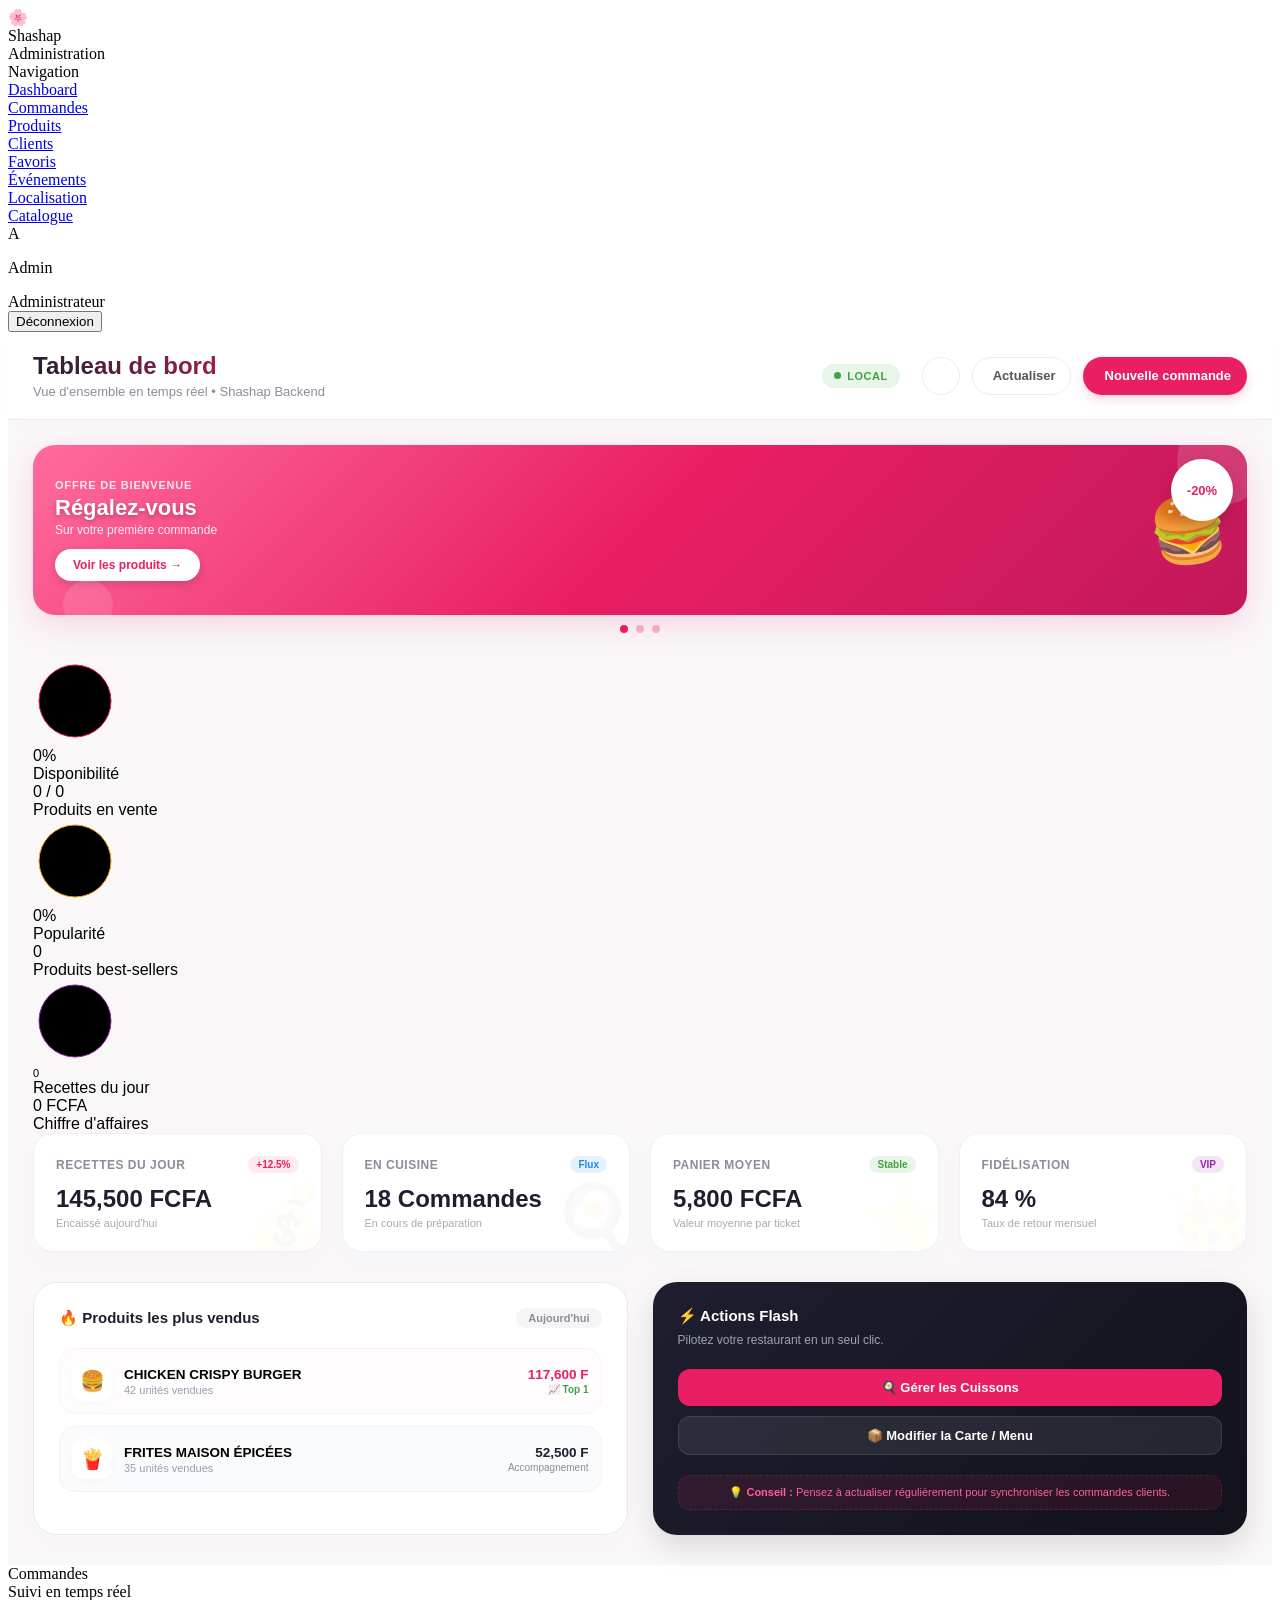
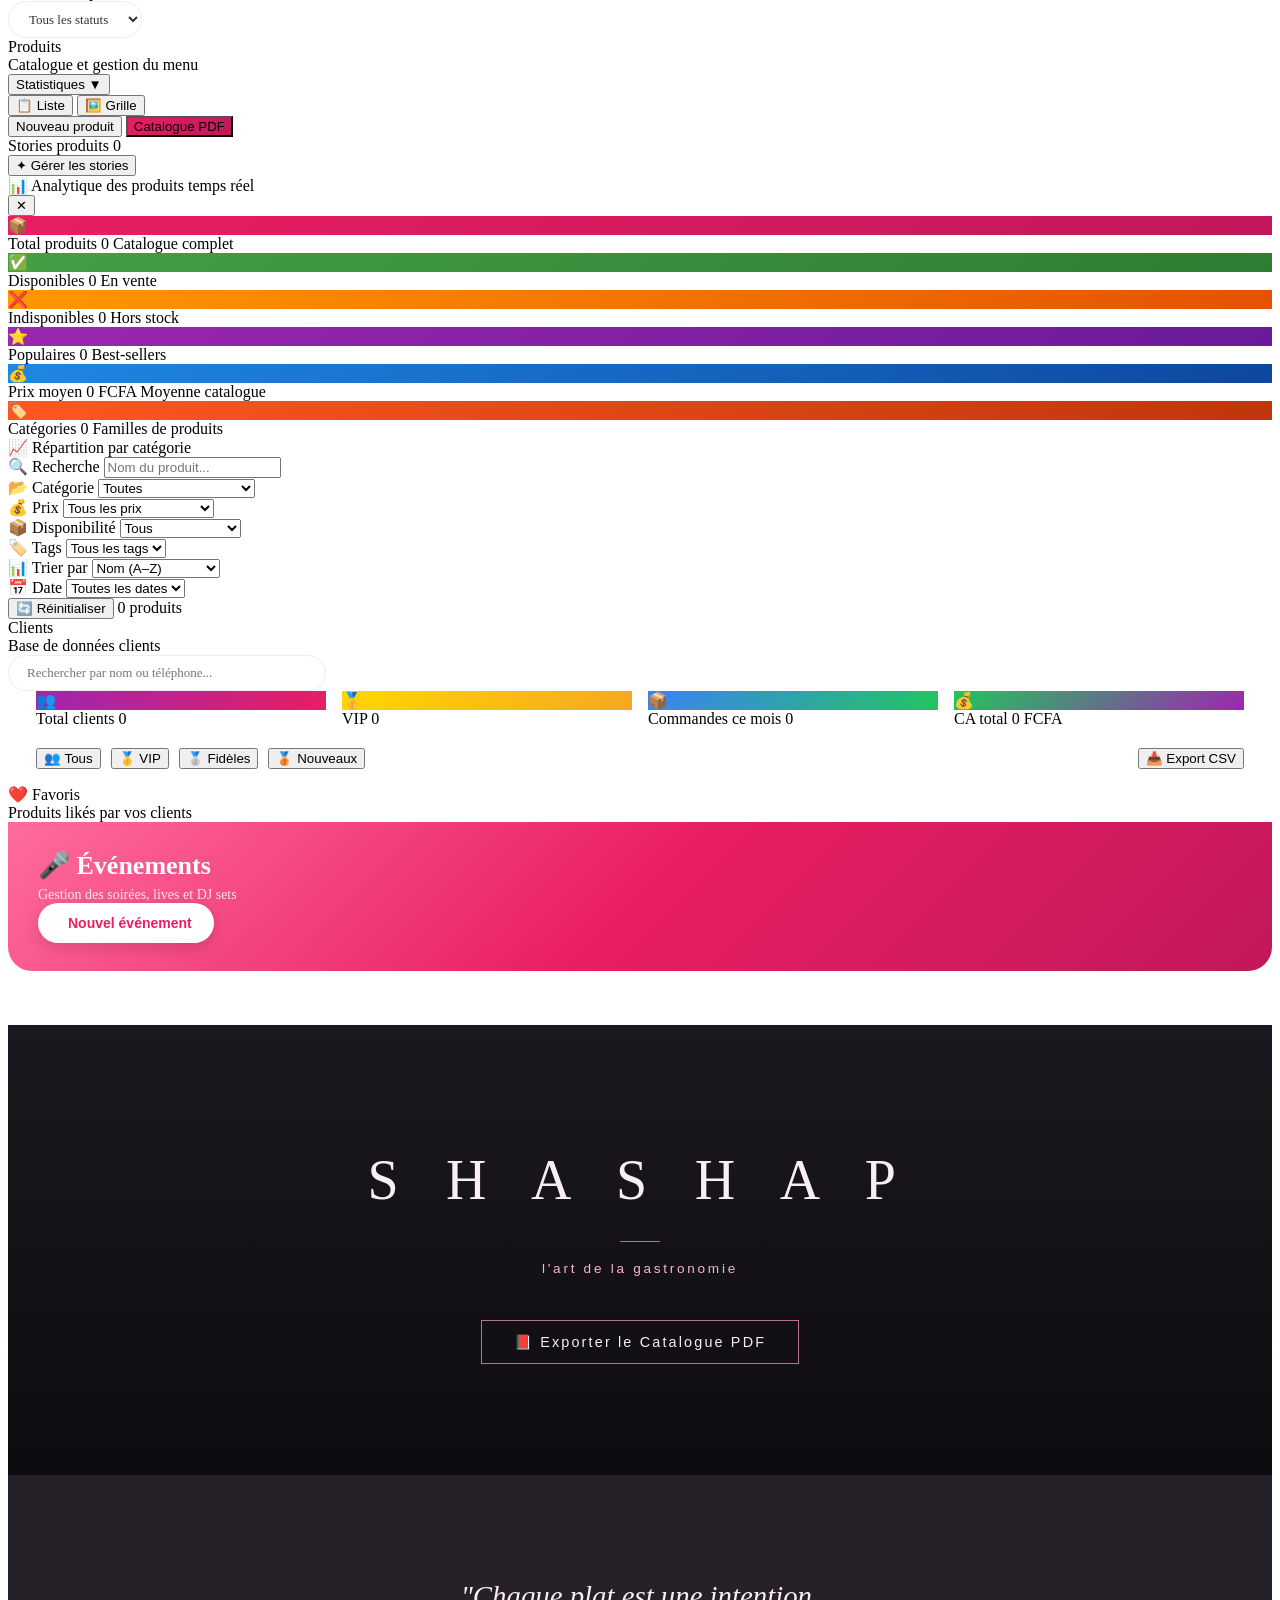
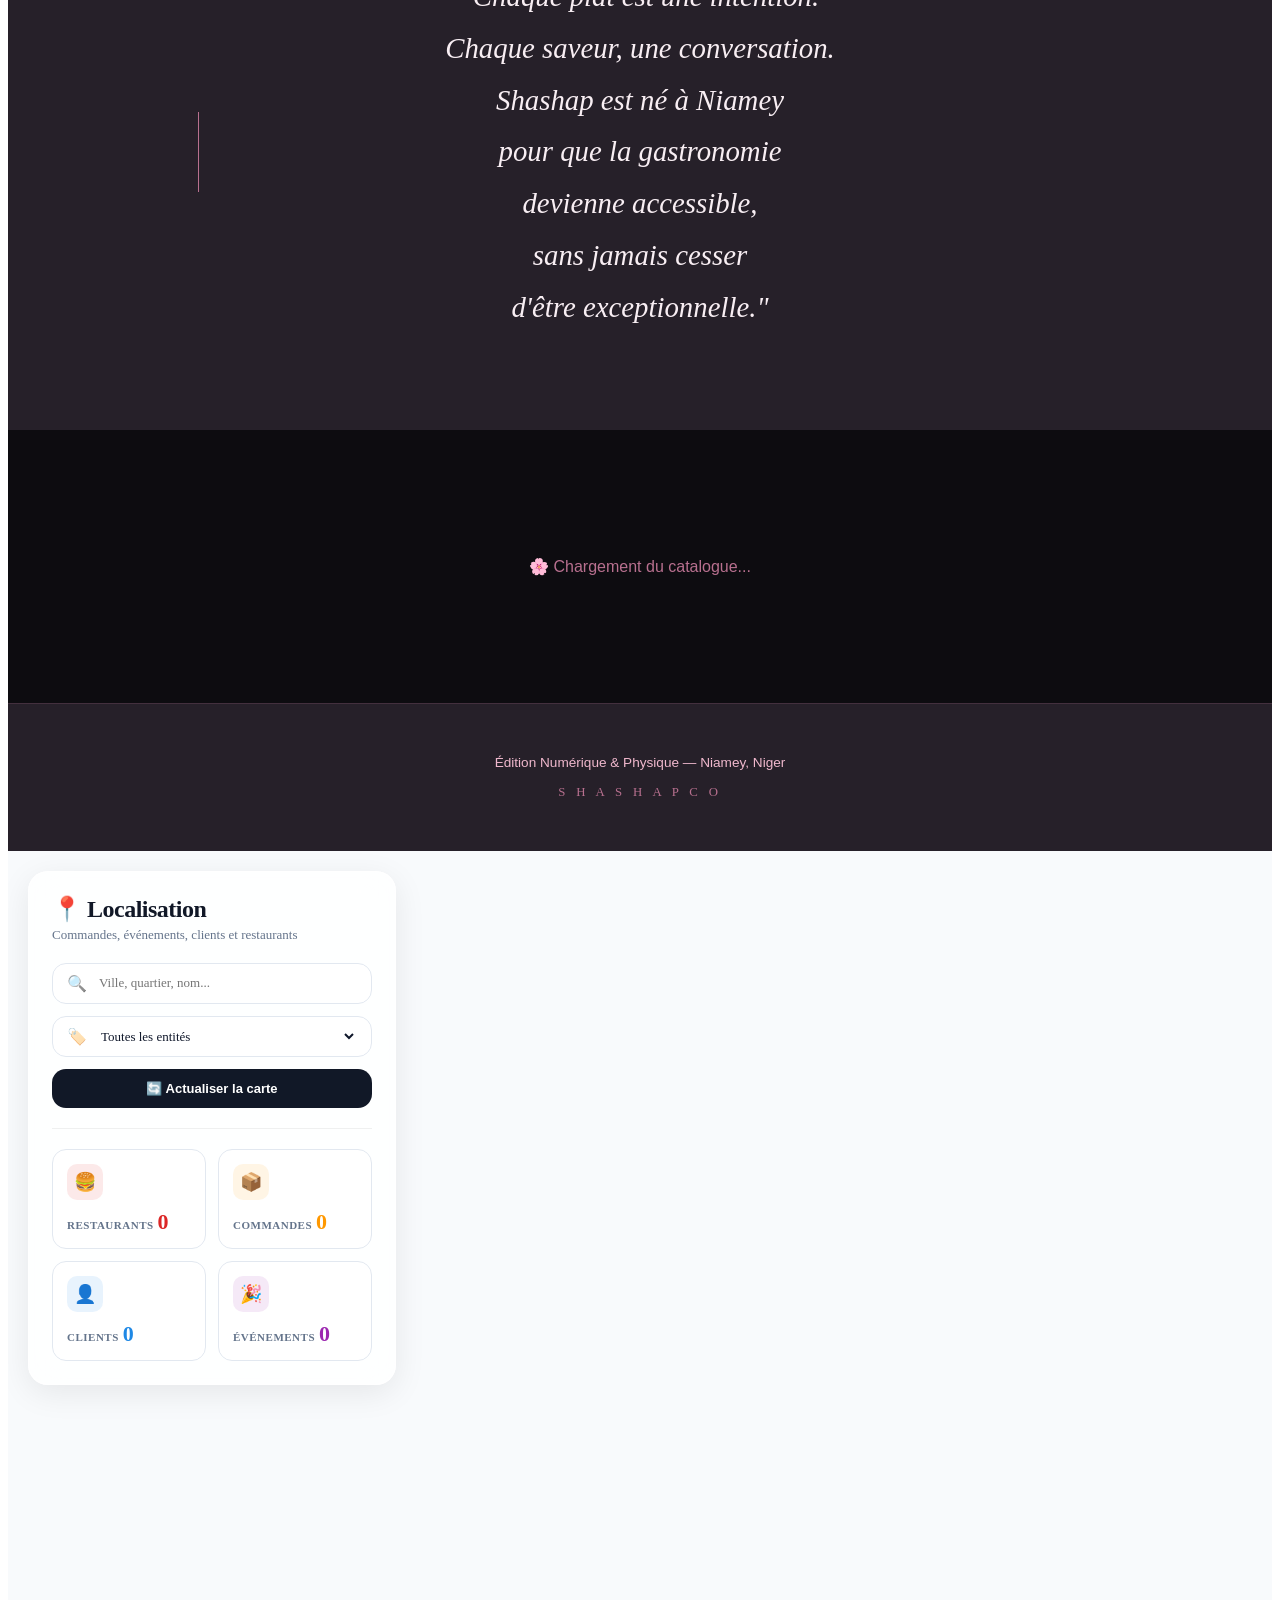
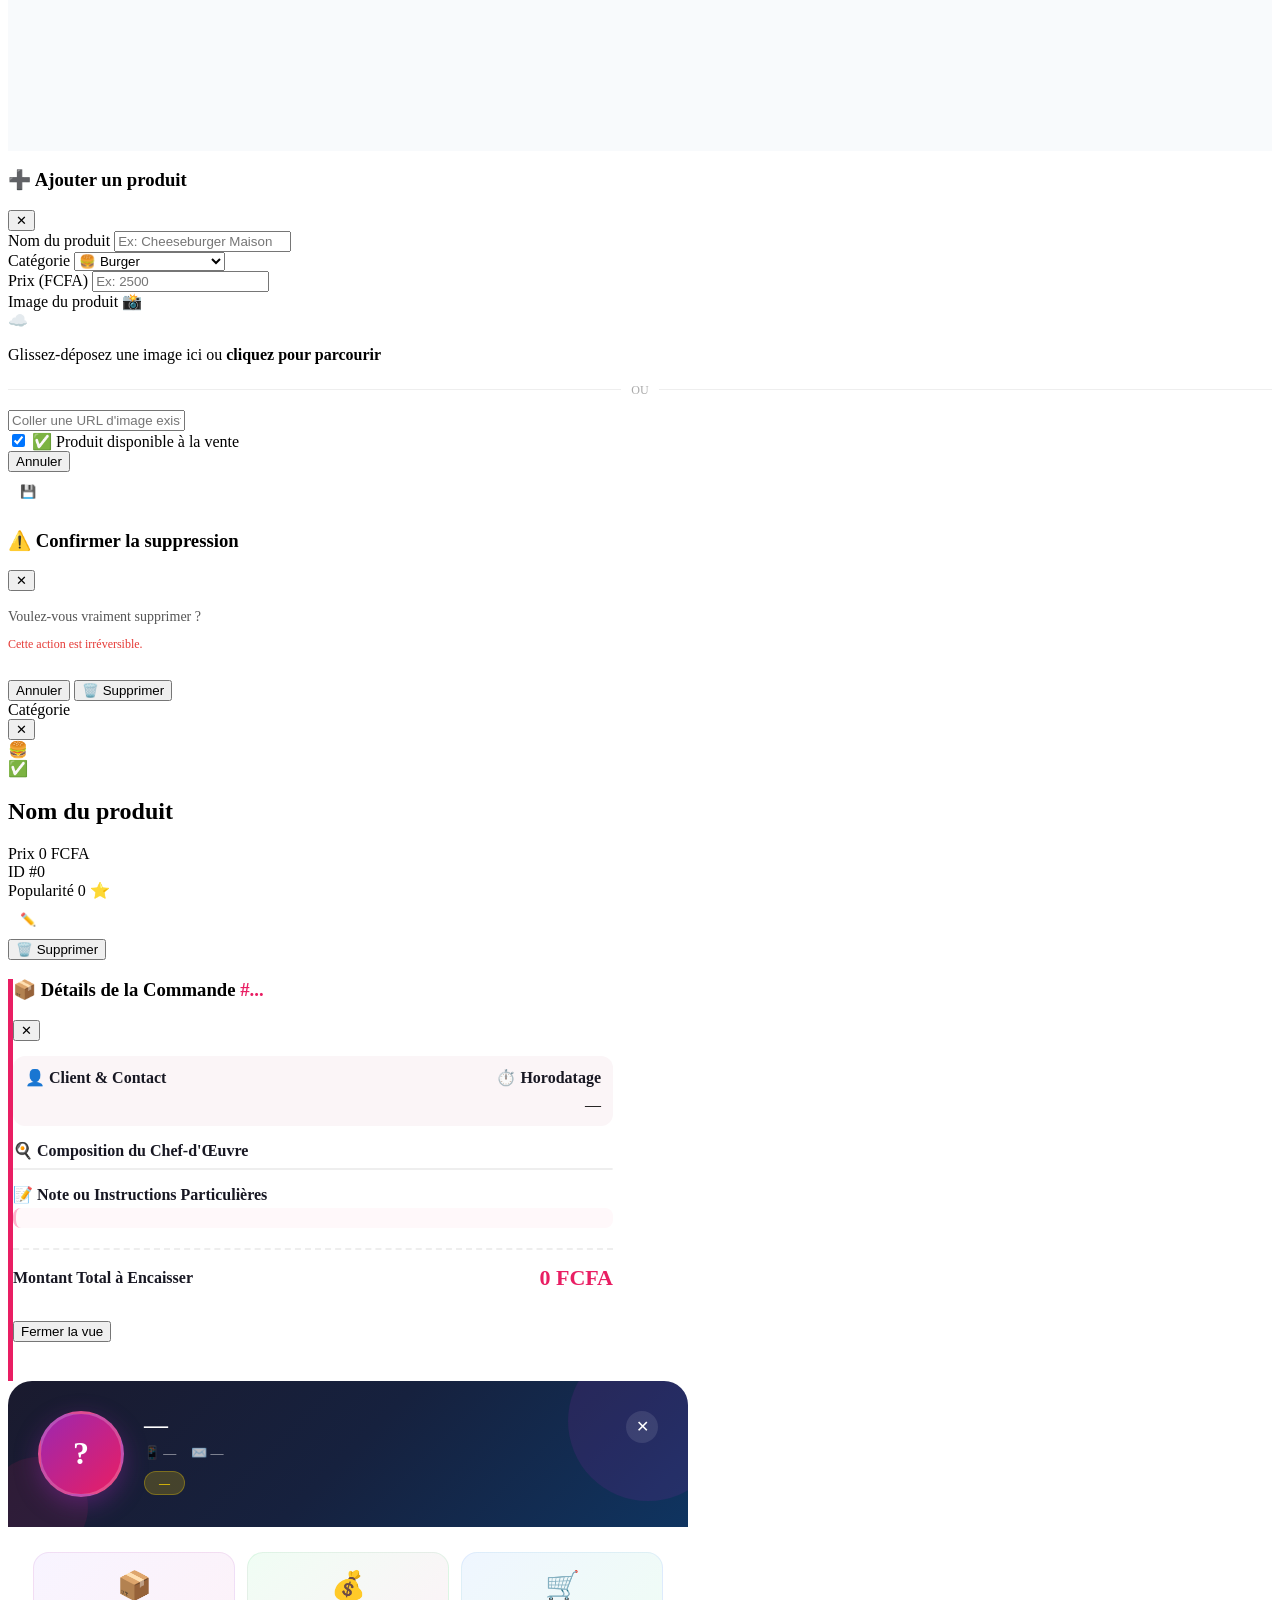
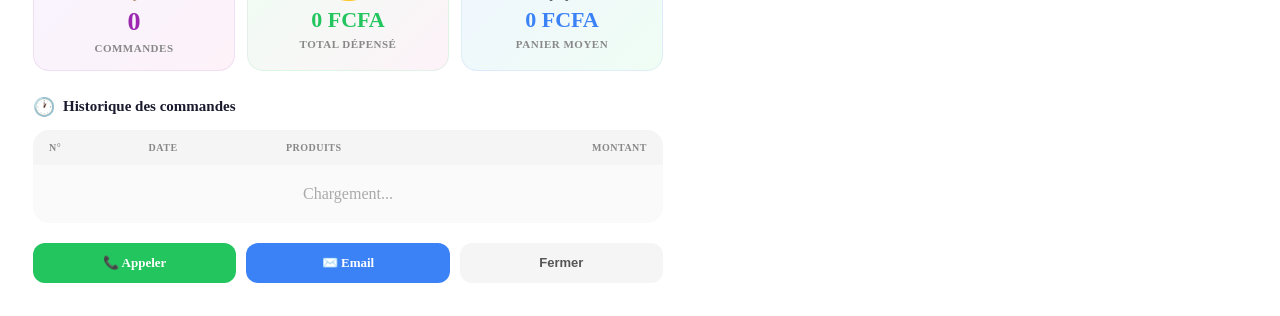
==== commit d17cc54a: "Catalogue premium Gemini intégré avec styles isolés + chargement réel API" ====
--- a/src/main/resources/templates/index.html
+++ b/src/main/resources/templates/index.html
@@ -746,11 +746,112 @@
         </div><!-- /page events -->
 
         <!-- ════════════════════════════════════════════════════
-     PAGE : CATALOGUE
+     PAGE : CATALOGUE (DESIGN PREMIUM GEMINI)
      ════════════════════════════════════════════════════ -->
         <div id="catalog" class="page">
-            <!-- Insère ici le contenu HTML du catalogue que Gemini t'a donné -->
-        </div>
+
+            <style>
+                #catalog {
+                    --color-noir-velours: #0D0C10;
+                    --color-charbon-doux: #262029;
+                    --color-rose-poudre: #B8708F;
+                    --color-blush: #F0B8CD;
+                    --color-blanc-cremeux: #F8EEF3;
+                    --font-titre: 'Cormorant Garamond', serif;
+                    --font-texte: 'DM Sans', sans-serif;
+                    background-color: var(--color-noir-velours) !important;
+                    color: var(--color-blanc-cremeux) !important;
+                    font-family: var(--font-texte) !important;
+                    overflow-x: hidden;
+                    line-height: 1.6;
+                    padding: 0 !important;
+                    min-height: 100vh;
+                }
+                #catalog * { box-sizing: border-box; margin: 0; padding: 0; }
+                #catalog .magazine-header { min-height: 50vh; display: flex; flex-direction: column; justify-content: center; align-items: center; text-align: center; padding: 4rem 2rem; background: linear-gradient(180deg, rgba(38,32,41,0.6) 0%, var(--color-noir-velours) 100%); }
+                #catalog .brand-title { font-family: var(--font-titre); font-weight: 300; font-size: 3.5rem; letter-spacing: 0.3em; color: var(--color-blanc-cremeux); margin-bottom: 0.5rem; }
+                #catalog .brand-divider { width: 40px; height: 1px; background-color: var(--color-rose-poudre); margin: 1rem auto; }
+                #catalog .brand-tagline { font-family: var(--font-texte); font-weight: 300; font-size: 0.85rem; letter-spacing: 0.2em; color: var(--color-blush); text-transform: lowercase; }
+                #catalog .header-actions { margin-top: 2.5rem; }
+                #catalog .btn-prestige { background: transparent; border: 1px solid var(--color-rose-poudre); color: var(--color-blanc-cremeux); font-family: var(--font-texte); font-size: 0.9rem; letter-spacing: 0.15em; padding: 0.8rem 2rem; cursor: pointer; transition: all 0.4s ease; }
+                #catalog .btn-prestige:hover { background-color: var(--color-rose-poudre); color: var(--color-noir-velours); }
+                #catalog .manifesto-section { background-color: var(--color-charbon-doux); padding: 6rem 2rem; display: flex; justify-content: center; align-items: center; position: relative; }
+                #catalog .manifesto-line { position: absolute; left: 15%; height: 80px; width: 1px; background-color: var(--color-rose-poudre); }
+                #catalog .manifesto-quote { font-family: var(--font-titre); font-weight: 300; font-style: italic; font-size: 1.8rem; line-height: 1.8; color: var(--color-blanc-cremeux); text-align: center; max-width: 600px; }
+                #catalog .catalog-main { max-width: 1200px; margin: 0 auto; padding: 4rem 2rem; }
+                #catalog .category-block { margin-bottom: 5rem; }
+                #catalog .category-title { font-family: var(--font-titre); font-style: italic; font-weight: 400; font-size: 2.2rem; color: var(--color-rose-poudre); text-align: center; margin-bottom: 3rem; letter-spacing: 0.05em; }
+                #catalog .products-grid { display: grid; grid-template-columns: repeat(auto-fit, minmax(320px, 1fr)); gap: 2.5rem; }
+                #catalog .product-card { background-color: var(--color-charbon-doux); border-radius: 4px; overflow: hidden; display: flex; flex-direction: column; transition: transform 0.3s ease; }
+                #catalog .product-card:hover { transform: translateY(-4px); }
+                #catalog .product-image-container { width: 100%; height: 220px; overflow: hidden; position: relative; }
+                #catalog .product-image { width: 100%; height: 100%; object-fit: cover; transition: transform 0.5s ease; }
+                #catalog .product-card:hover .product-image { transform: scale(1.03); }
+                #catalog .product-info { padding: 2rem; display: flex; flex-direction: column; flex-grow: 1; justify-content: space-between; }
+                #catalog .product-name { font-family: var(--font-titre); font-weight: 600; font-size: 1.4rem; color: var(--color-blanc-cremeux); margin-bottom: 0.5rem; }
+                #catalog .product-desc { font-family: var(--font-texte); font-weight: 300; font-size: 0.9rem; color: var(--color-blush); margin-bottom: 1.5rem; }
+                #catalog .product-price { font-family: var(--font-titre); font-weight: 400; font-size: 1.25rem; color: var(--color-rose-poudre); }
+                #catalog .magazine-footer { background-color: var(--color-charbon-doux); text-align: center; padding: 3rem 2rem; border-top: 1px solid rgba(184, 112, 143, 0.2); }
+                #catalog .footer-edition { font-size: 0.85rem; color: var(--color-blush); margin-bottom: 0.5rem; }
+                #catalog .footer-brand { font-family: var(--font-titre); font-size: 0.8rem; letter-spacing: 0.3em; color: var(--color-rose-poudre); }
+                #catalog .toast-container { position: fixed; bottom: 2rem; right: 2rem; z-index: 1000; display: flex; flex-direction: column; gap: 0.75rem; }
+                #catalog .toast { background-color: var(--color-charbon-doux); color: var(--color-blanc-cremeux); border-left: 3px solid var(--color-rose-poudre); padding: 1rem 1.5rem; font-size: 0.9rem; box-shadow: 0 10px 30px rgba(0,0,0,0.5); animation: fadeInOut 3s ease forwards; }
+                #catalog .toast.error { border-left-color: #E91E63; }
+                #catalog .toast.success { border-left-color: #B8708F; }
+                #catalog .product-image-fallback { display: flex; width: 100%; height: 100%; align-items: center; justify-content: center; background: var(--color-charbon-doux); font-size: 40px; }
+                @keyframes fadeInOut {
+                    0% { opacity: 0; transform: translateY(10px); }
+                    15% { opacity: 1; transform: translateY(0); }
+                    85% { opacity: 1; transform: translateY(0); }
+                    100% { opacity: 0; transform: translateY(-10px); }
+                }
+            </style>
+
+            <!-- En-tête de marque magazine -->
+            <header class="magazine-header">
+                <div class="brand-container">
+                    <h1 class="brand-title">S H A S H A P</h1>
+                    <div class="brand-divider"></div>
+                    <p class="brand-tagline">l'art de la gastronomie</p>
+                </div>
+                <div class="header-actions">
+                    <button id="exportPdfBtn" class="btn-prestige" onclick="exportTablePDF()">
+                        📕 Exporter le Catalogue PDF
+                    </button>
+                </div>
+            </header>
+
+            <!-- Page Manifeste -->
+            <section class="manifesto-section">
+                <div class="manifesto-line"></div>
+                <blockquote class="manifesto-quote">
+                    "Chaque plat est une intention.<br>
+                    Chaque saveur, une conversation.<br>
+                    Shashap est né à Niamey<br>
+                    pour que la gastronomie<br>
+                    devienne accessible,<br>
+                    sans jamais cesser<br>
+                    d'être exceptionnelle."
+                </blockquote>
+            </section>
+
+            <!-- Contenu dynamique du Catalogue -->
+            <main class="catalog-main" id="catalogMain">
+                <div style="text-align:center; padding:60px; color:#B8708F;">
+                    🌸 Chargement du catalogue...
+                </div>
+            </main>
+
+            <!-- Pied de page -->
+            <footer class="magazine-footer">
+                <p class="footer-edition">Édition Numérique & Physique — Niamey, Niger</p>
+                <p class="footer-brand">S H A S H A P   C O</p>
+            </footer>
+
+            <!-- Conteneur de Notifications (Toast) -->
+            <div id="toastContainer" class="toast-container"></div>
+
+        </div><!-- /page catalog -->
 
         <!-- ════════════════════════════════════════════════════
    PAGE : LOCALISATION (CARTE INTELLIGENTE PREMIUM)
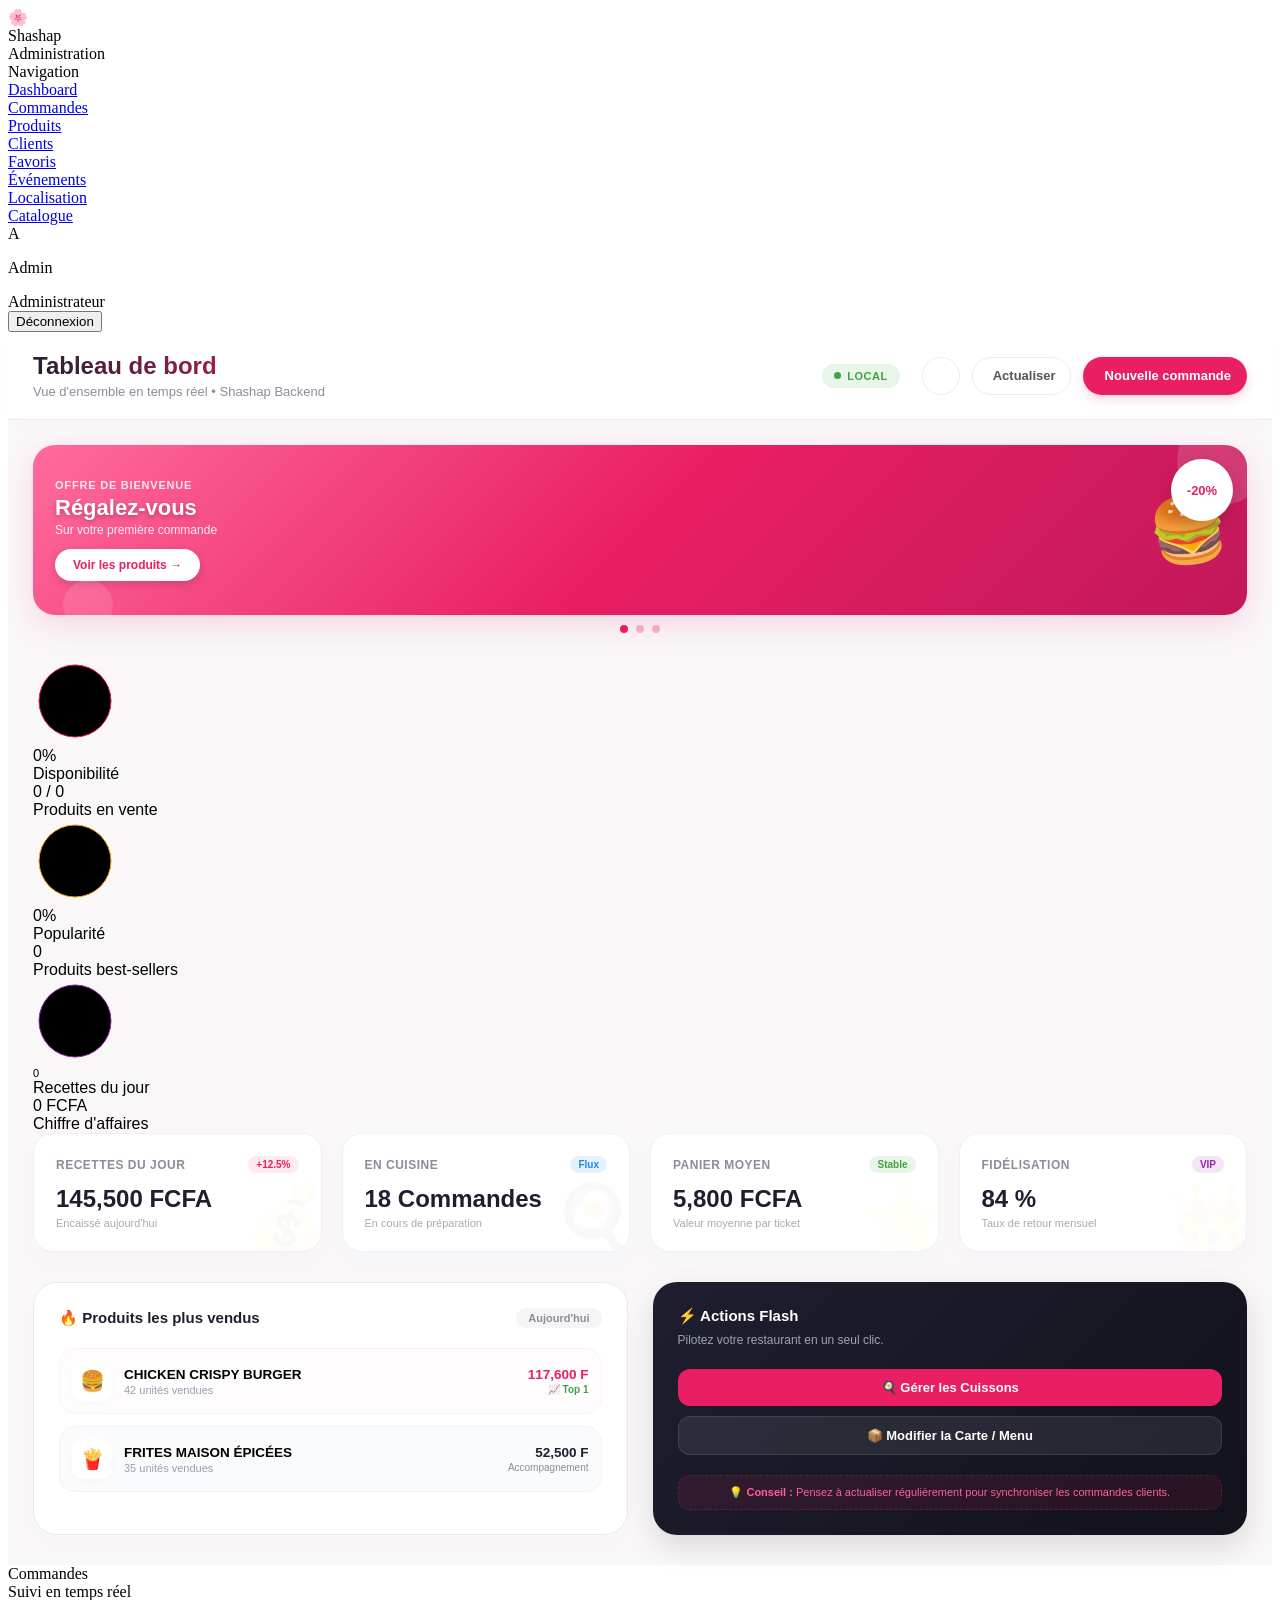
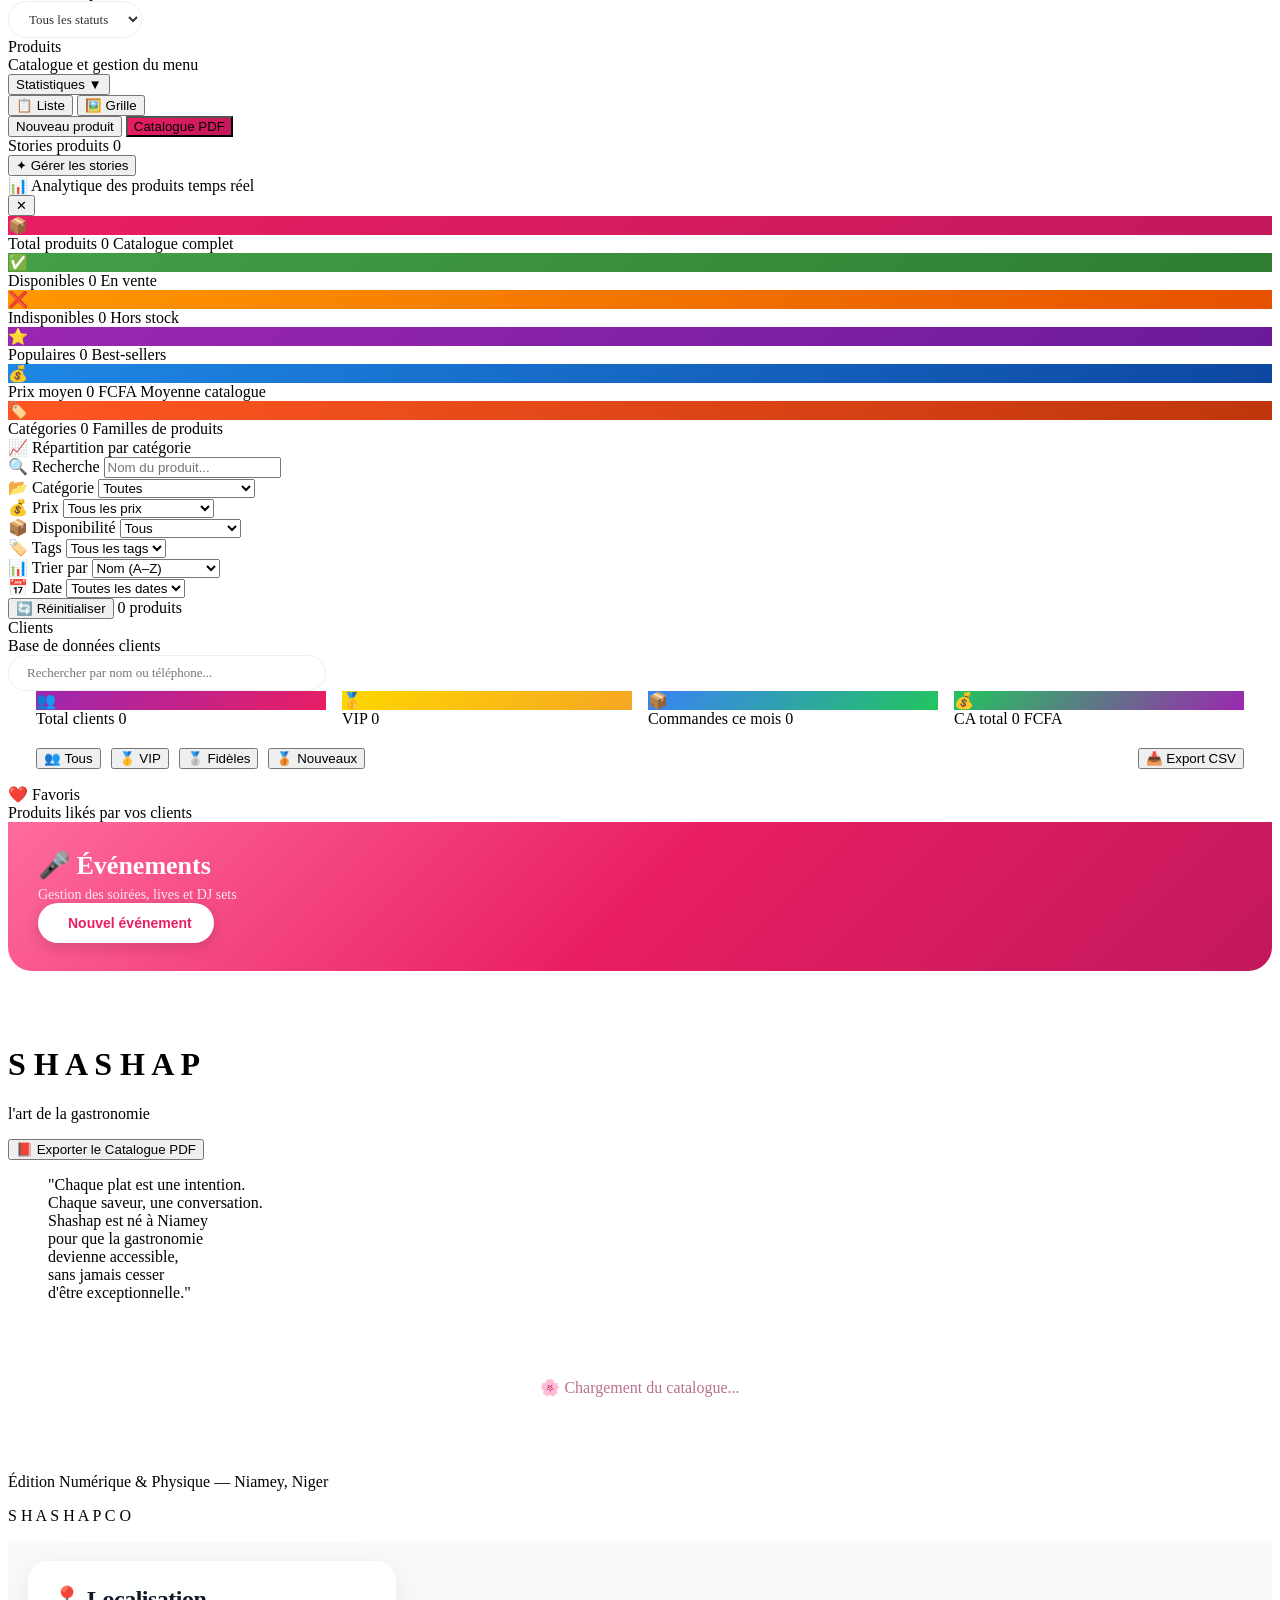
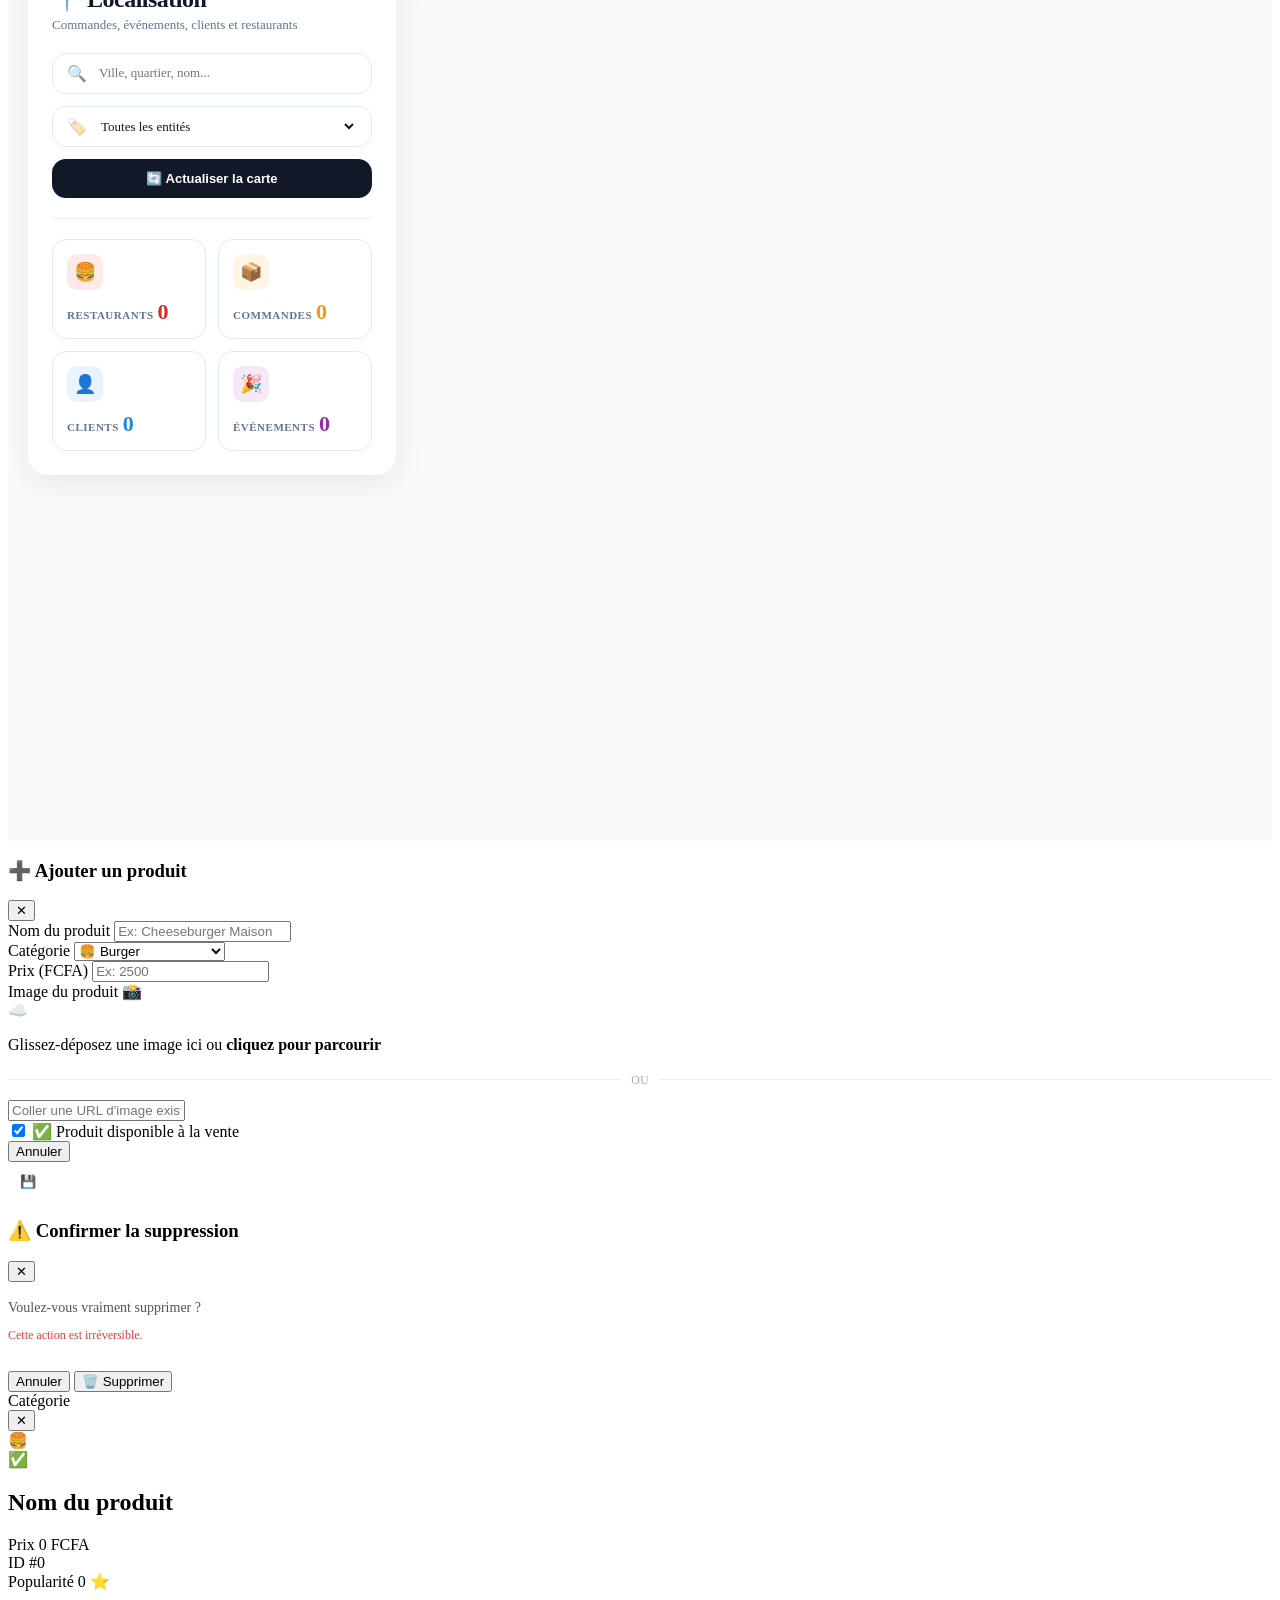
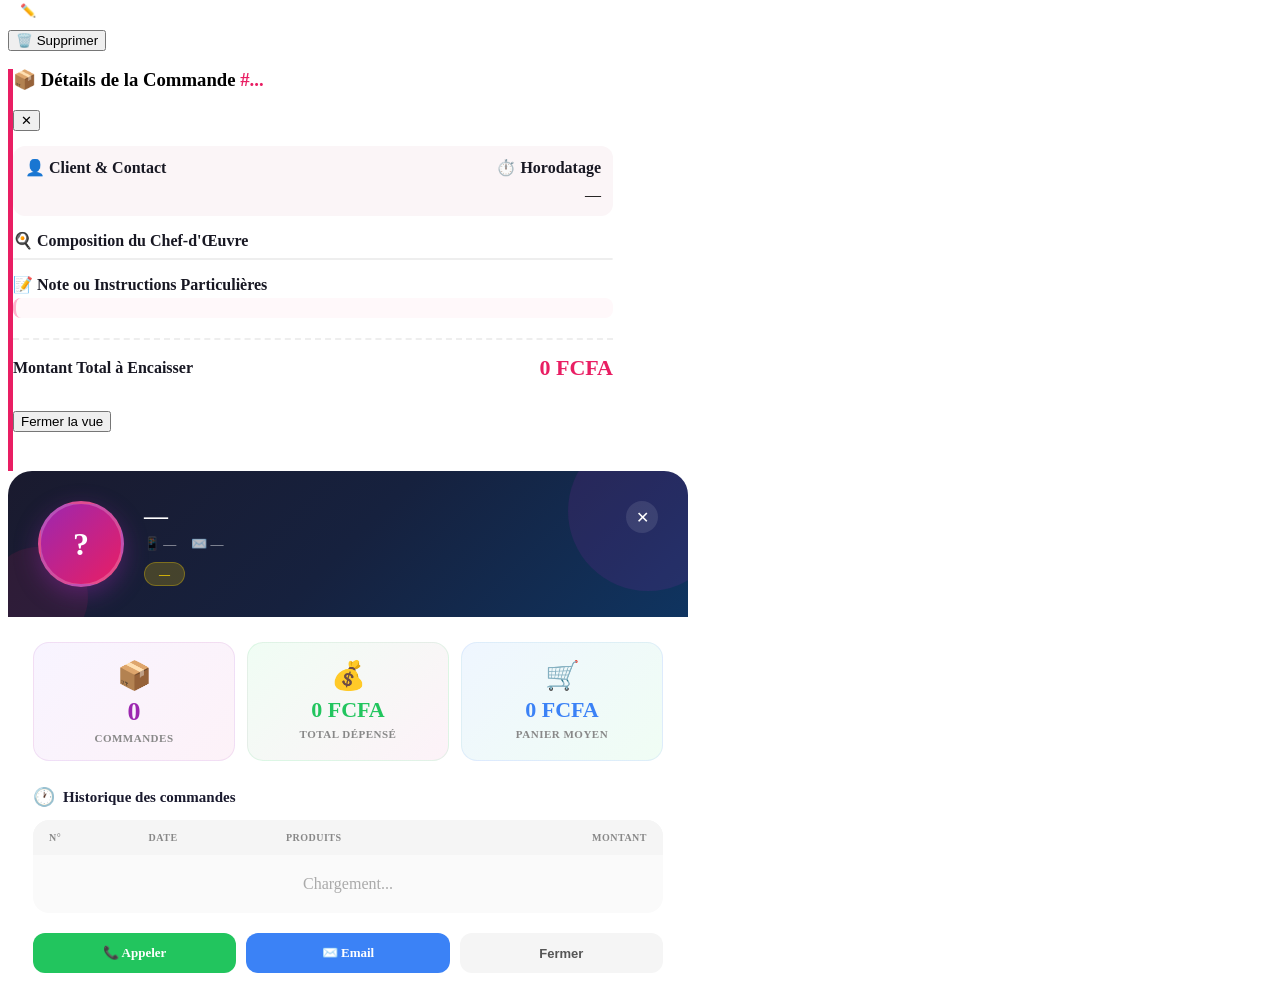
==== commit ae56ef97: "Page catalogue complète : CSS isolé, HTML, JS chargement API" ====
--- a/src/main/resources/templates/index.html
+++ b/src/main/resources/templates/index.html
@@ -746,66 +746,9 @@
         </div><!-- /page events -->
 
         <!-- ════════════════════════════════════════════════════
-     PAGE : CATALOGUE (DESIGN PREMIUM GEMINI)
-     ════════════════════════════════════════════════════ -->
+      PAGE : CATALOGUE (DESIGN PREMIUM GEMINI)
+      ════════════════════════════════════════════════════ -->
         <div id="catalog" class="page">
-
-            <style>
-                #catalog {
-                    --color-noir-velours: #0D0C10;
-                    --color-charbon-doux: #262029;
-                    --color-rose-poudre: #B8708F;
-                    --color-blush: #F0B8CD;
-                    --color-blanc-cremeux: #F8EEF3;
-                    --font-titre: 'Cormorant Garamond', serif;
-                    --font-texte: 'DM Sans', sans-serif;
-                    background-color: var(--color-noir-velours) !important;
-                    color: var(--color-blanc-cremeux) !important;
-                    font-family: var(--font-texte) !important;
-                    overflow-x: hidden;
-                    line-height: 1.6;
-                    padding: 0 !important;
-                    min-height: 100vh;
-                }
-                #catalog * { box-sizing: border-box; margin: 0; padding: 0; }
-                #catalog .magazine-header { min-height: 50vh; display: flex; flex-direction: column; justify-content: center; align-items: center; text-align: center; padding: 4rem 2rem; background: linear-gradient(180deg, rgba(38,32,41,0.6) 0%, var(--color-noir-velours) 100%); }
-                #catalog .brand-title { font-family: var(--font-titre); font-weight: 300; font-size: 3.5rem; letter-spacing: 0.3em; color: var(--color-blanc-cremeux); margin-bottom: 0.5rem; }
-                #catalog .brand-divider { width: 40px; height: 1px; background-color: var(--color-rose-poudre); margin: 1rem auto; }
-                #catalog .brand-tagline { font-family: var(--font-texte); font-weight: 300; font-size: 0.85rem; letter-spacing: 0.2em; color: var(--color-blush); text-transform: lowercase; }
-                #catalog .header-actions { margin-top: 2.5rem; }
-                #catalog .btn-prestige { background: transparent; border: 1px solid var(--color-rose-poudre); color: var(--color-blanc-cremeux); font-family: var(--font-texte); font-size: 0.9rem; letter-spacing: 0.15em; padding: 0.8rem 2rem; cursor: pointer; transition: all 0.4s ease; }
-                #catalog .btn-prestige:hover { background-color: var(--color-rose-poudre); color: var(--color-noir-velours); }
-                #catalog .manifesto-section { background-color: var(--color-charbon-doux); padding: 6rem 2rem; display: flex; justify-content: center; align-items: center; position: relative; }
-                #catalog .manifesto-line { position: absolute; left: 15%; height: 80px; width: 1px; background-color: var(--color-rose-poudre); }
-                #catalog .manifesto-quote { font-family: var(--font-titre); font-weight: 300; font-style: italic; font-size: 1.8rem; line-height: 1.8; color: var(--color-blanc-cremeux); text-align: center; max-width: 600px; }
-                #catalog .catalog-main { max-width: 1200px; margin: 0 auto; padding: 4rem 2rem; }
-                #catalog .category-block { margin-bottom: 5rem; }
-                #catalog .category-title { font-family: var(--font-titre); font-style: italic; font-weight: 400; font-size: 2.2rem; color: var(--color-rose-poudre); text-align: center; margin-bottom: 3rem; letter-spacing: 0.05em; }
-                #catalog .products-grid { display: grid; grid-template-columns: repeat(auto-fit, minmax(320px, 1fr)); gap: 2.5rem; }
-                #catalog .product-card { background-color: var(--color-charbon-doux); border-radius: 4px; overflow: hidden; display: flex; flex-direction: column; transition: transform 0.3s ease; }
-                #catalog .product-card:hover { transform: translateY(-4px); }
-                #catalog .product-image-container { width: 100%; height: 220px; overflow: hidden; position: relative; }
-                #catalog .product-image { width: 100%; height: 100%; object-fit: cover; transition: transform 0.5s ease; }
-                #catalog .product-card:hover .product-image { transform: scale(1.03); }
-                #catalog .product-info { padding: 2rem; display: flex; flex-direction: column; flex-grow: 1; justify-content: space-between; }
-                #catalog .product-name { font-family: var(--font-titre); font-weight: 600; font-size: 1.4rem; color: var(--color-blanc-cremeux); margin-bottom: 0.5rem; }
-                #catalog .product-desc { font-family: var(--font-texte); font-weight: 300; font-size: 0.9rem; color: var(--color-blush); margin-bottom: 1.5rem; }
-                #catalog .product-price { font-family: var(--font-titre); font-weight: 400; font-size: 1.25rem; color: var(--color-rose-poudre); }
-                #catalog .magazine-footer { background-color: var(--color-charbon-doux); text-align: center; padding: 3rem 2rem; border-top: 1px solid rgba(184, 112, 143, 0.2); }
-                #catalog .footer-edition { font-size: 0.85rem; color: var(--color-blush); margin-bottom: 0.5rem; }
-                #catalog .footer-brand { font-family: var(--font-titre); font-size: 0.8rem; letter-spacing: 0.3em; color: var(--color-rose-poudre); }
-                #catalog .toast-container { position: fixed; bottom: 2rem; right: 2rem; z-index: 1000; display: flex; flex-direction: column; gap: 0.75rem; }
-                #catalog .toast { background-color: var(--color-charbon-doux); color: var(--color-blanc-cremeux); border-left: 3px solid var(--color-rose-poudre); padding: 1rem 1.5rem; font-size: 0.9rem; box-shadow: 0 10px 30px rgba(0,0,0,0.5); animation: fadeInOut 3s ease forwards; }
-                #catalog .toast.error { border-left-color: #E91E63; }
-                #catalog .toast.success { border-left-color: #B8708F; }
-                #catalog .product-image-fallback { display: flex; width: 100%; height: 100%; align-items: center; justify-content: center; background: var(--color-charbon-doux); font-size: 40px; }
-                @keyframes fadeInOut {
-                    0% { opacity: 0; transform: translateY(10px); }
-                    15% { opacity: 1; transform: translateY(0); }
-                    85% { opacity: 1; transform: translateY(0); }
-                    100% { opacity: 0; transform: translateY(-10px); }
-                }
-            </style>
 
             <!-- En-tête de marque magazine -->
             <header class="magazine-header">
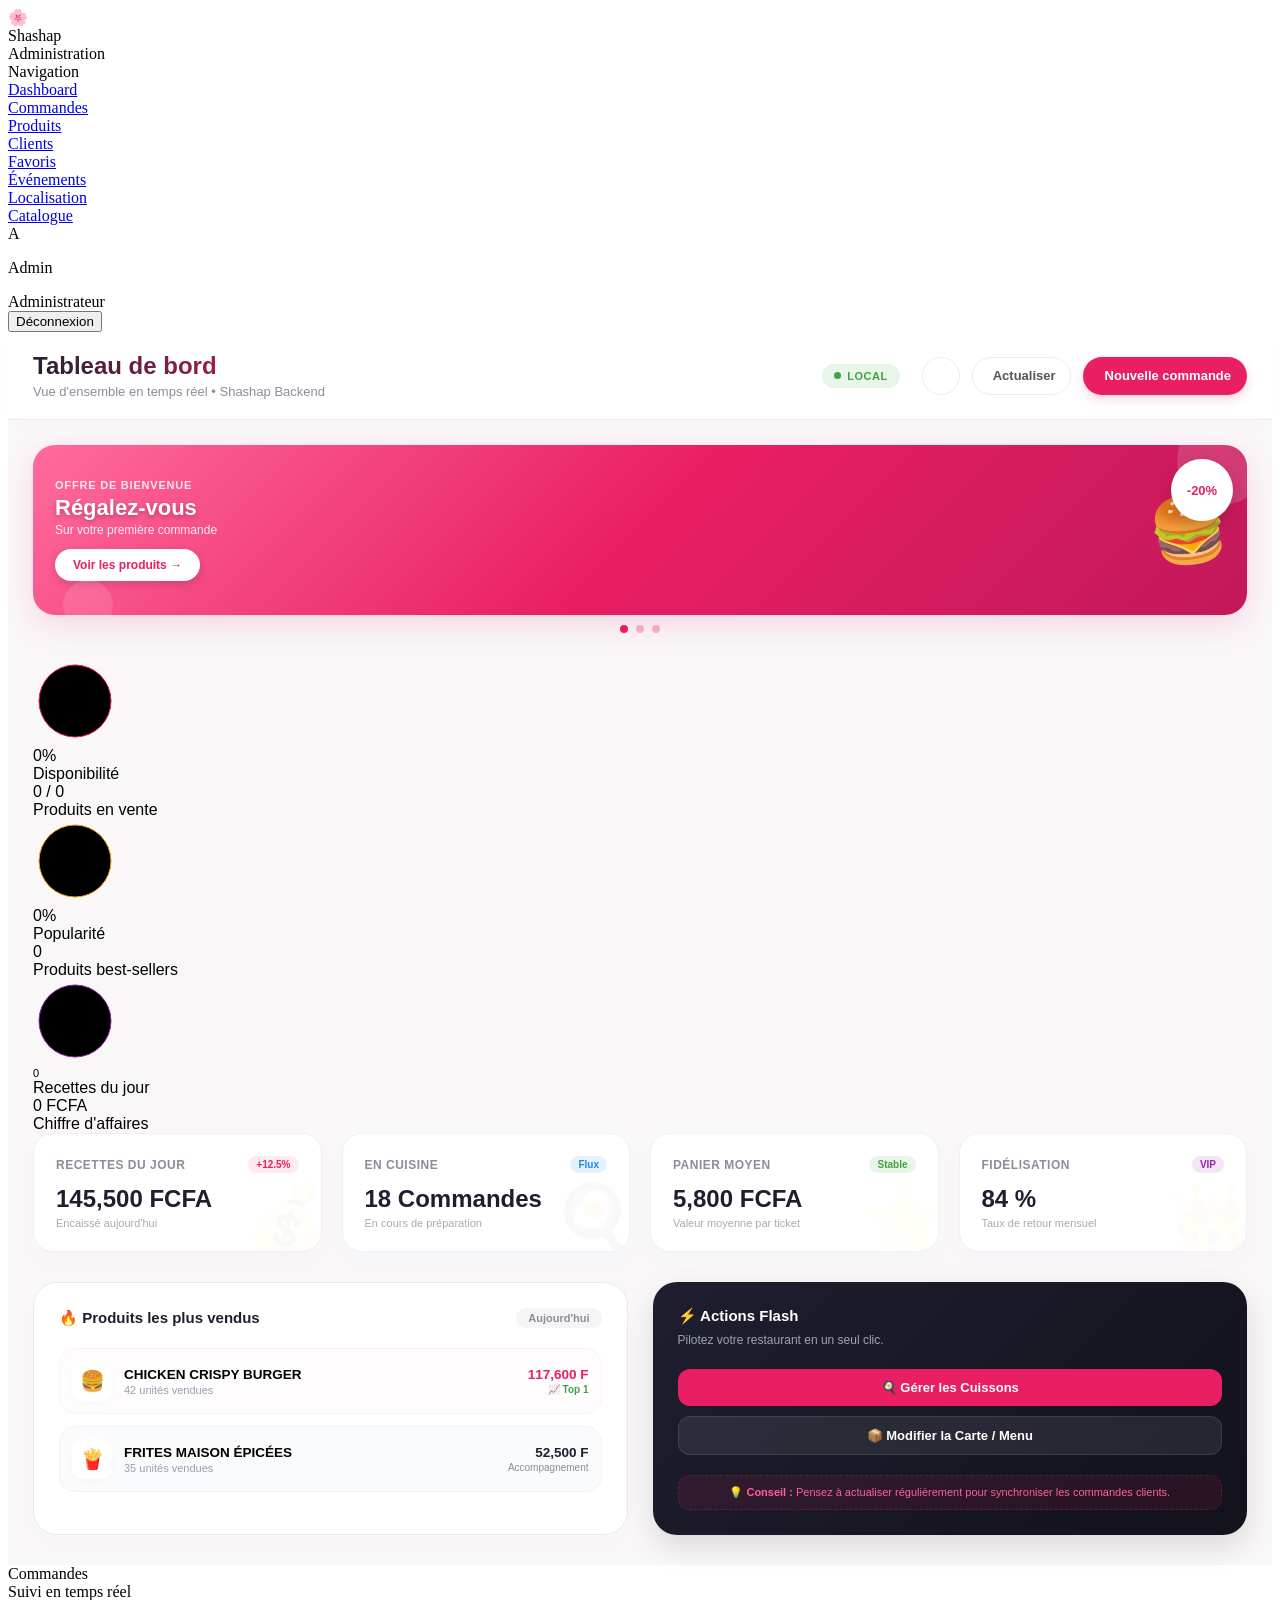
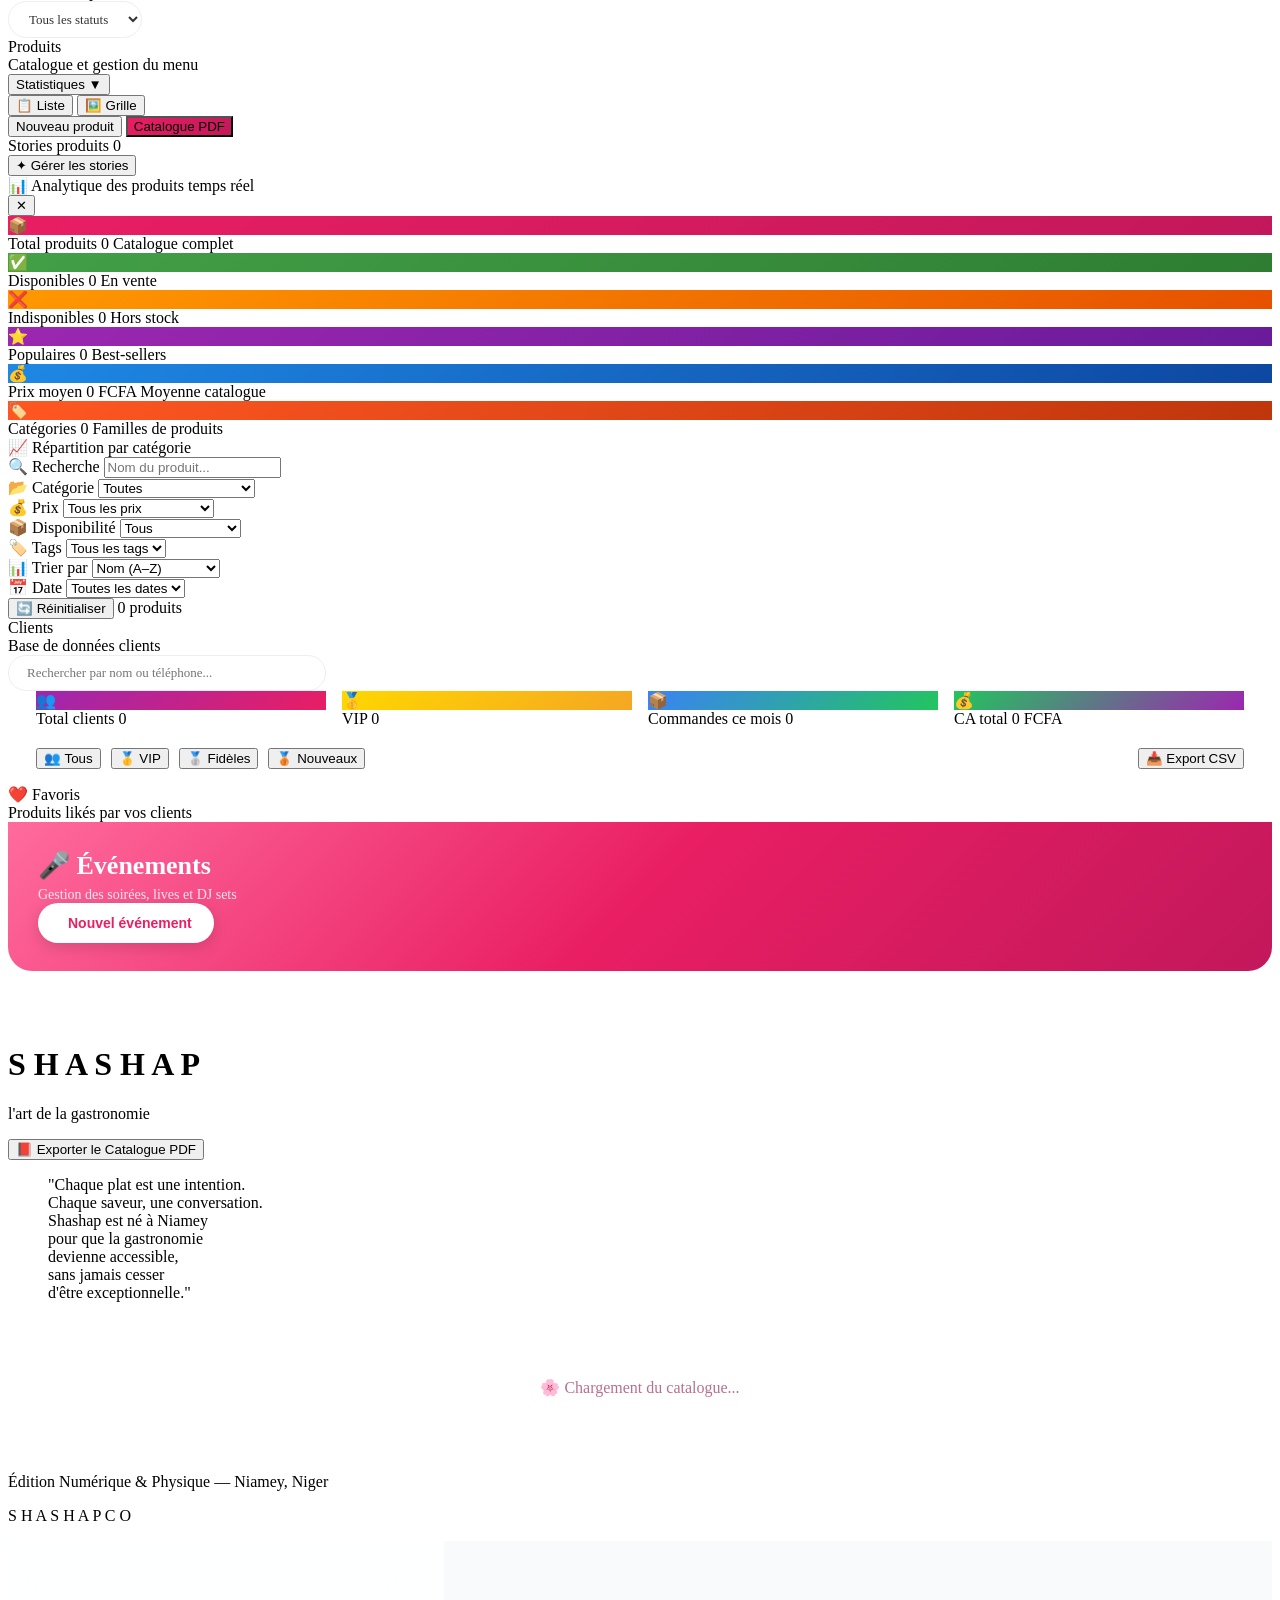
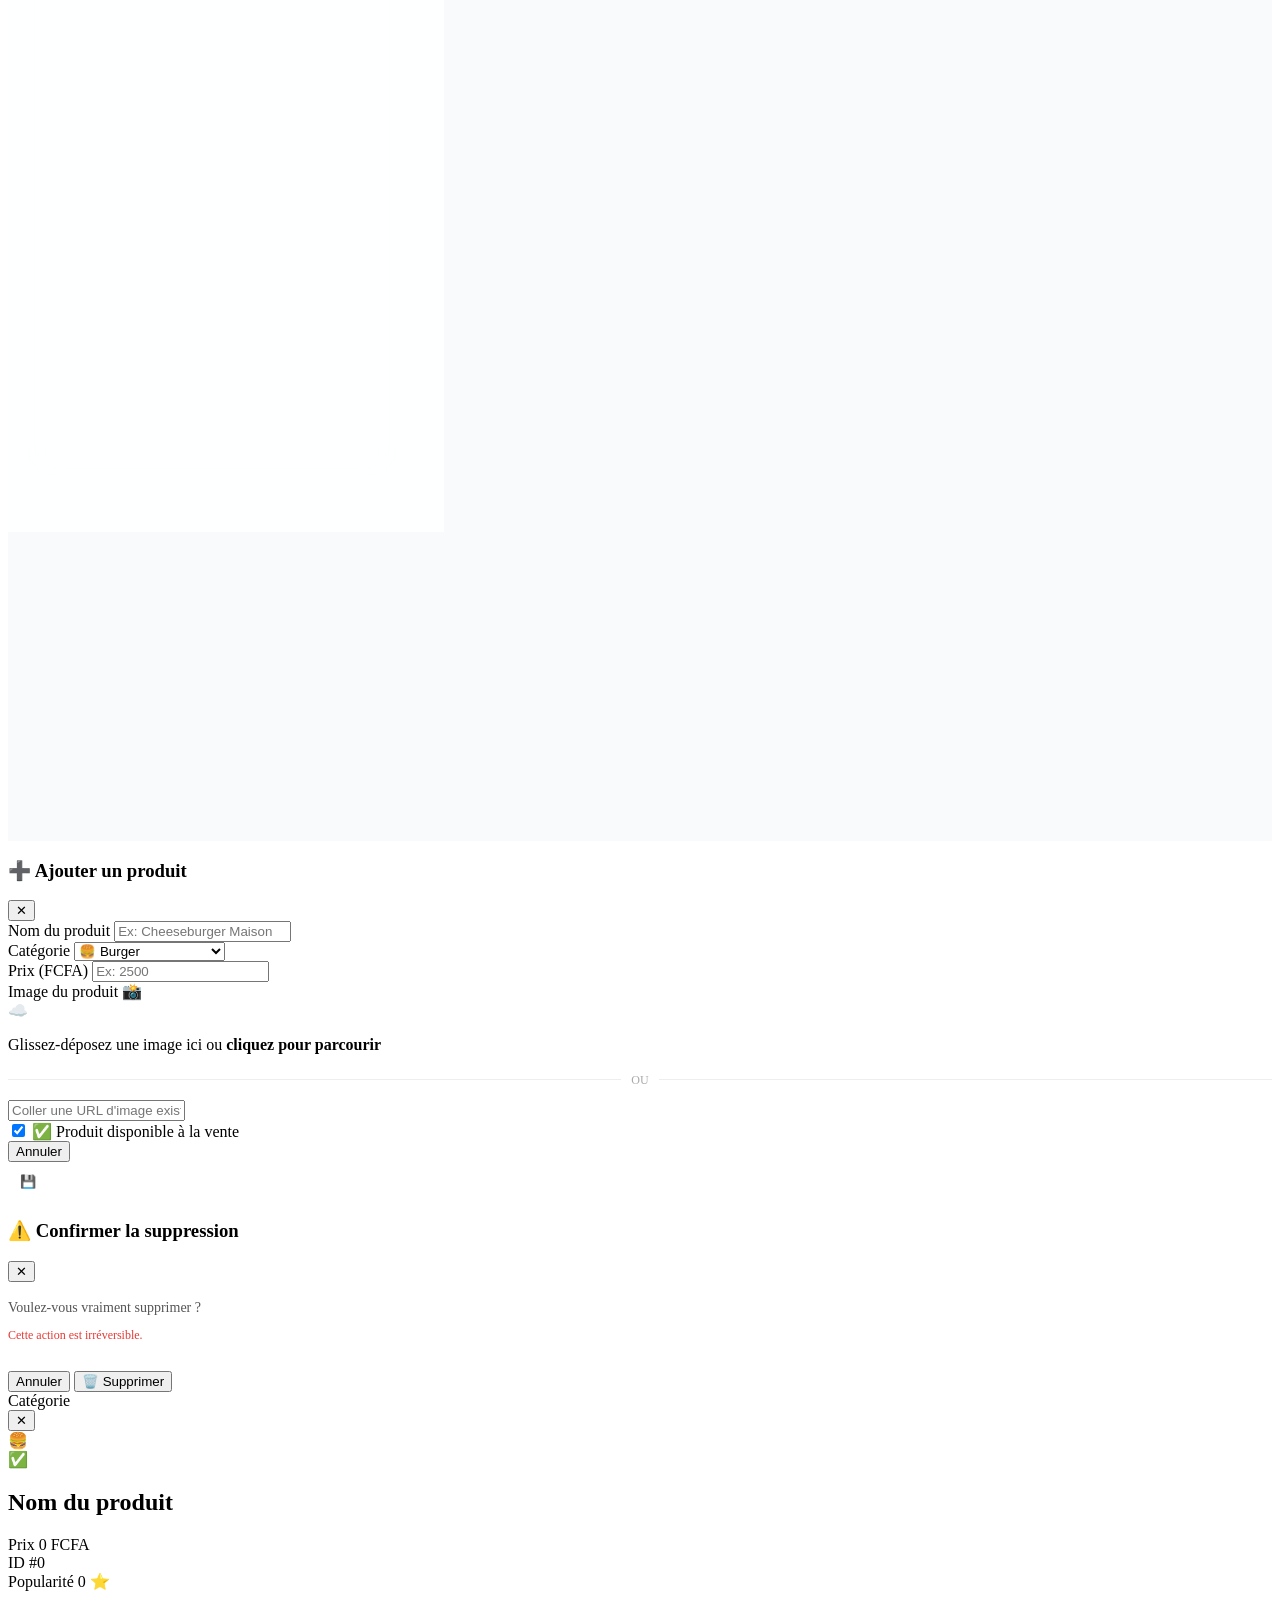
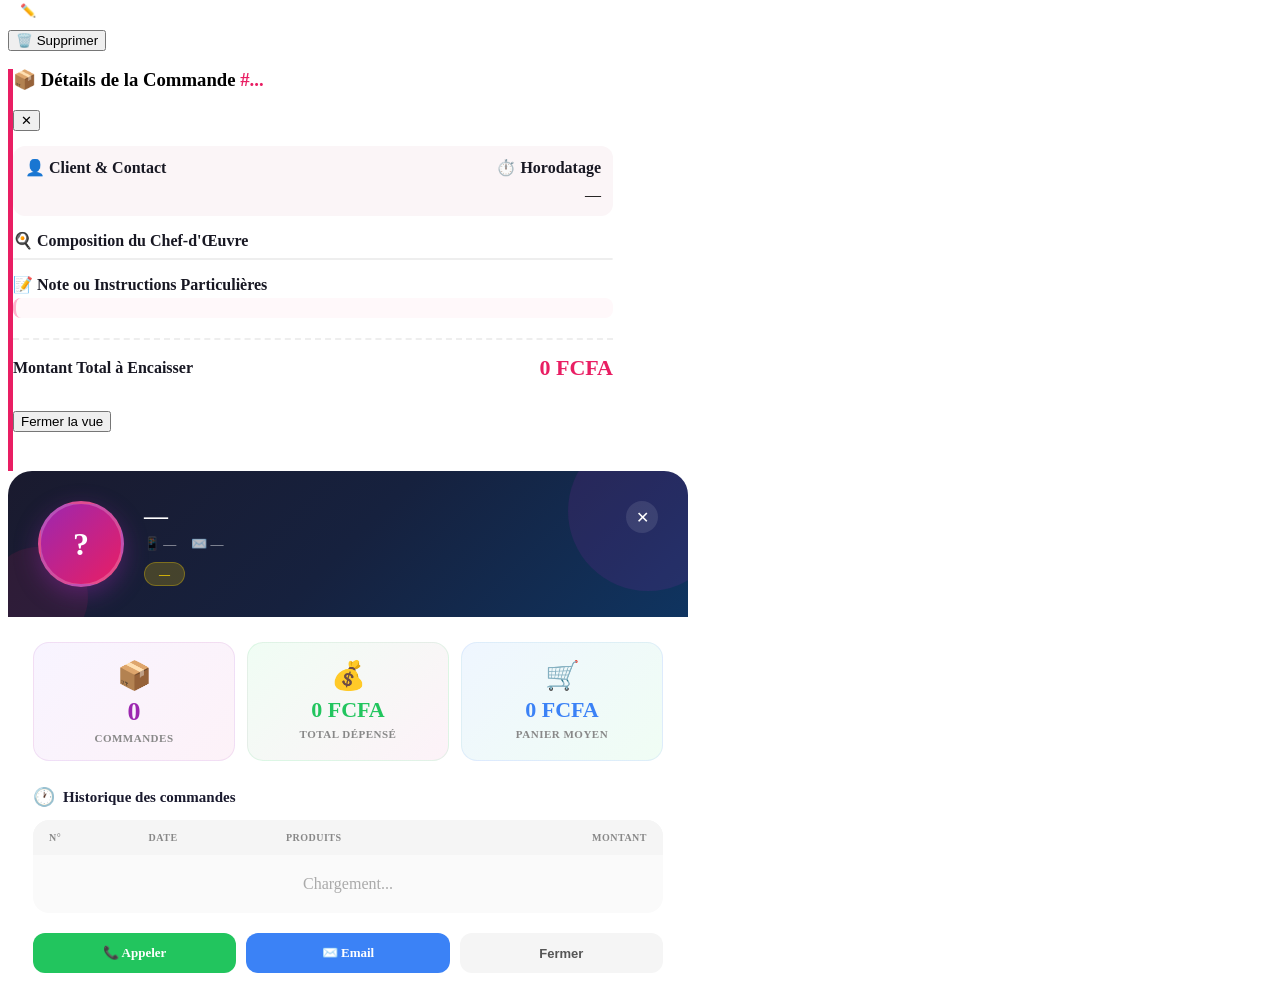
==== commit 190fb33d: "Déploiement complet : catalogue CSS isolé + chargement dans index.html" ====
--- a/src/main/resources/templates/index.html
+++ b/src/main/resources/templates/index.html
@@ -7,6 +7,7 @@
 
     <!-- CSS principal -->
     <link rel="stylesheet" href="/css/shashap.css">
+    <link rel="stylesheet" href="/css/catalog.css">
     <!-- Icônes Tabler -->
     <link rel="stylesheet" href="https://cdn.jsdelivr.net/npm/@tabler/icons-webfont@latest/dist/tabler-icons.min.css">
     <link rel="stylesheet" href="https://unpkg.com/leaflet@1.9.4/dist/leaflet.css" />
@@ -758,7 +759,7 @@
                     <p class="brand-tagline">l'art de la gastronomie</p>
                 </div>
                 <div class="header-actions">
-                    <button id="exportPdfBtn" class="btn-prestige" onclick="exportTablePDF()">
+                    <button id="exportPdfBtn" class="btn-prestige" onclick="exportCatalogPDF()">
                         📕 Exporter le Catalogue PDF
                     </button>
                 </div>
@@ -1430,6 +1431,7 @@
 <script src="/js/localisation.js"></script>
 <script src="/js/ImageManager.js"></script>
 <script src="/js/catalog.js"></script>
+<script src="/js/catalog.js"></script>
 <!-- ✅ NOUVEAU : script du carrousel de bannières promo du dashboard -->
 <script>
     (function initDashboardPromoCarousel() {
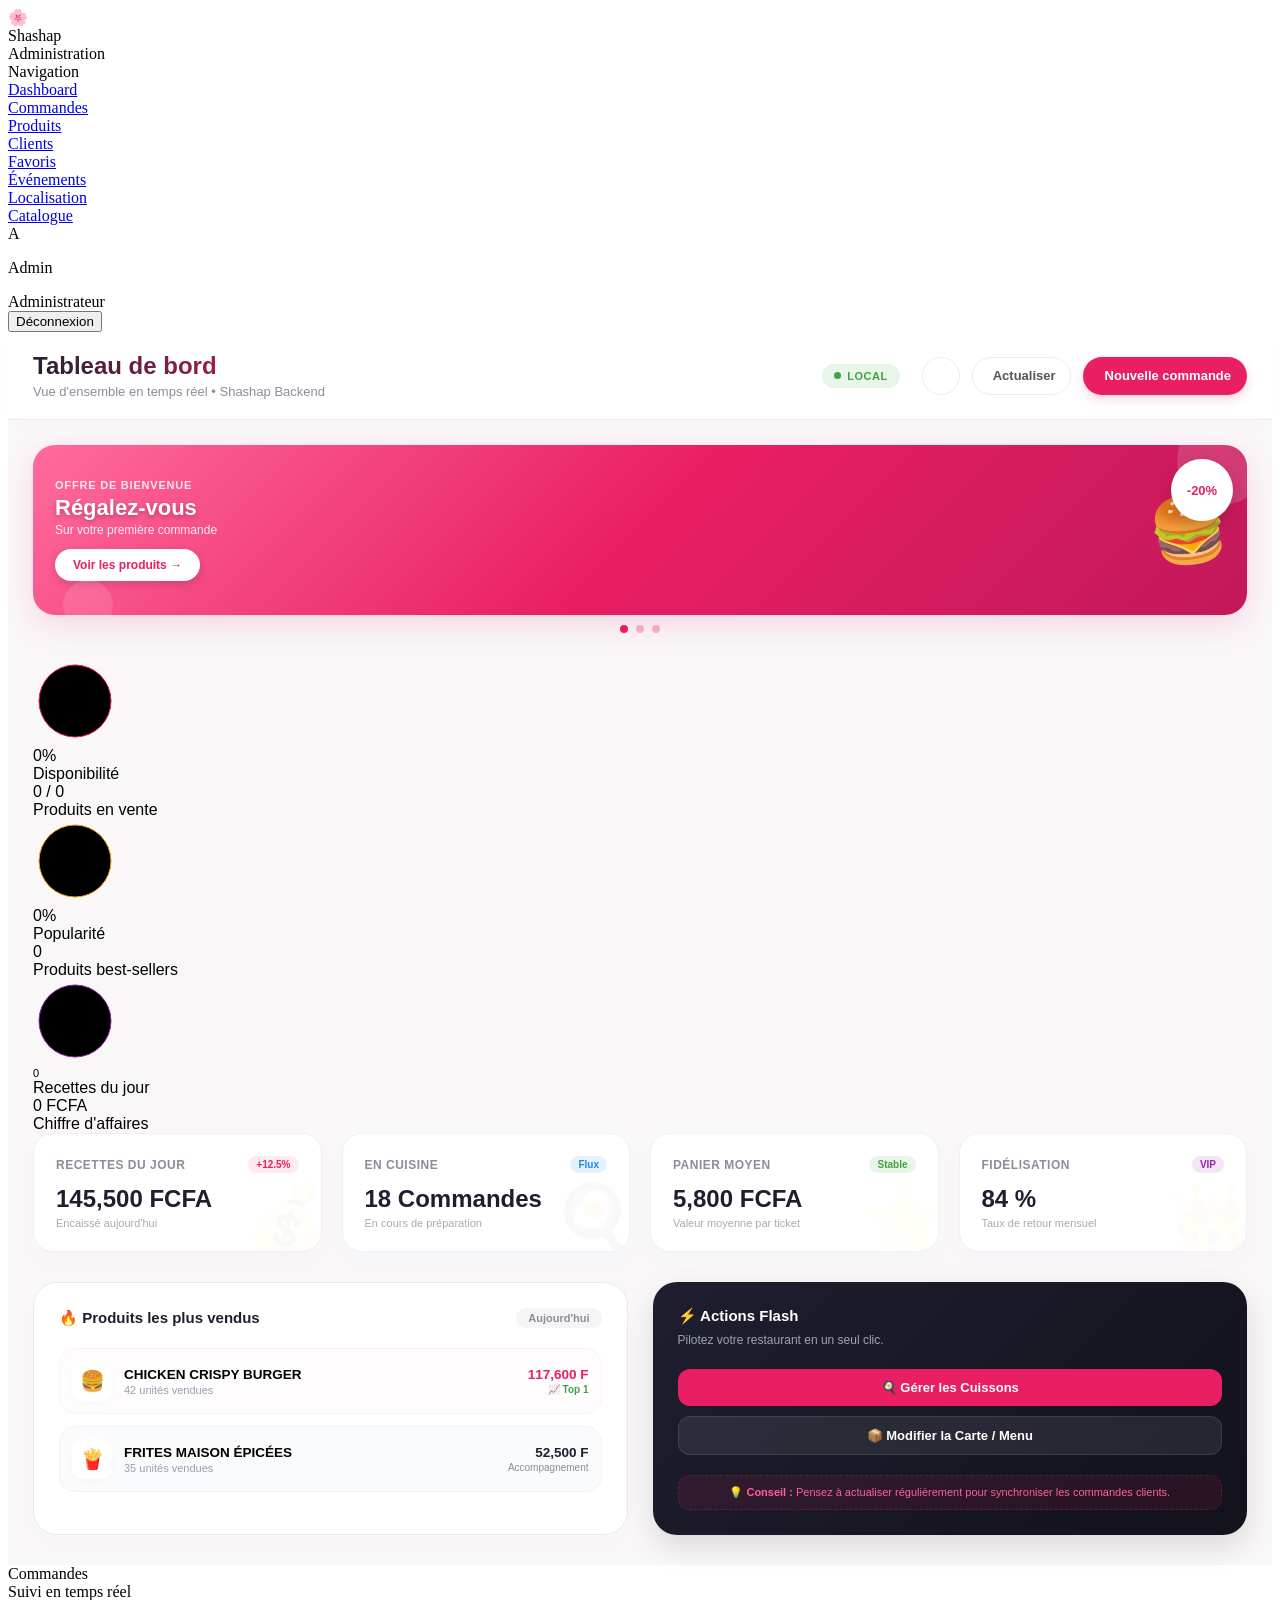
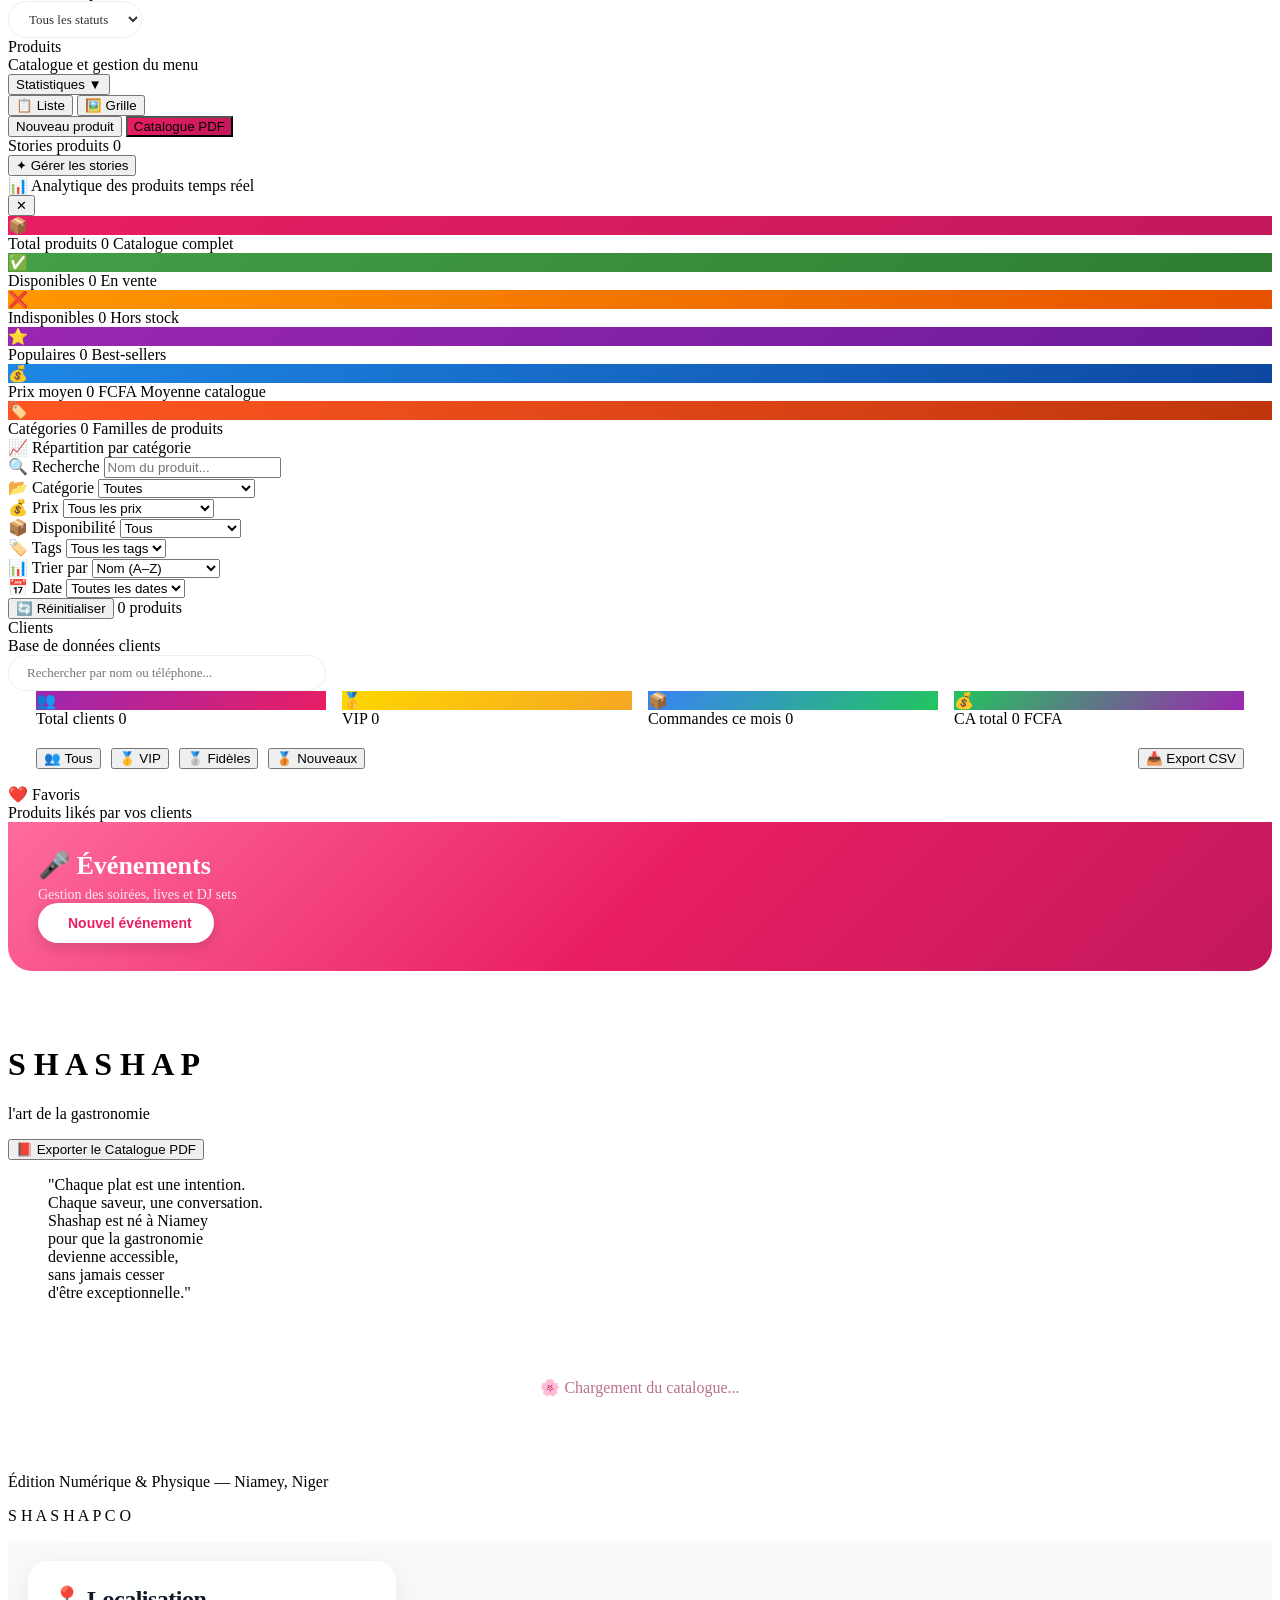
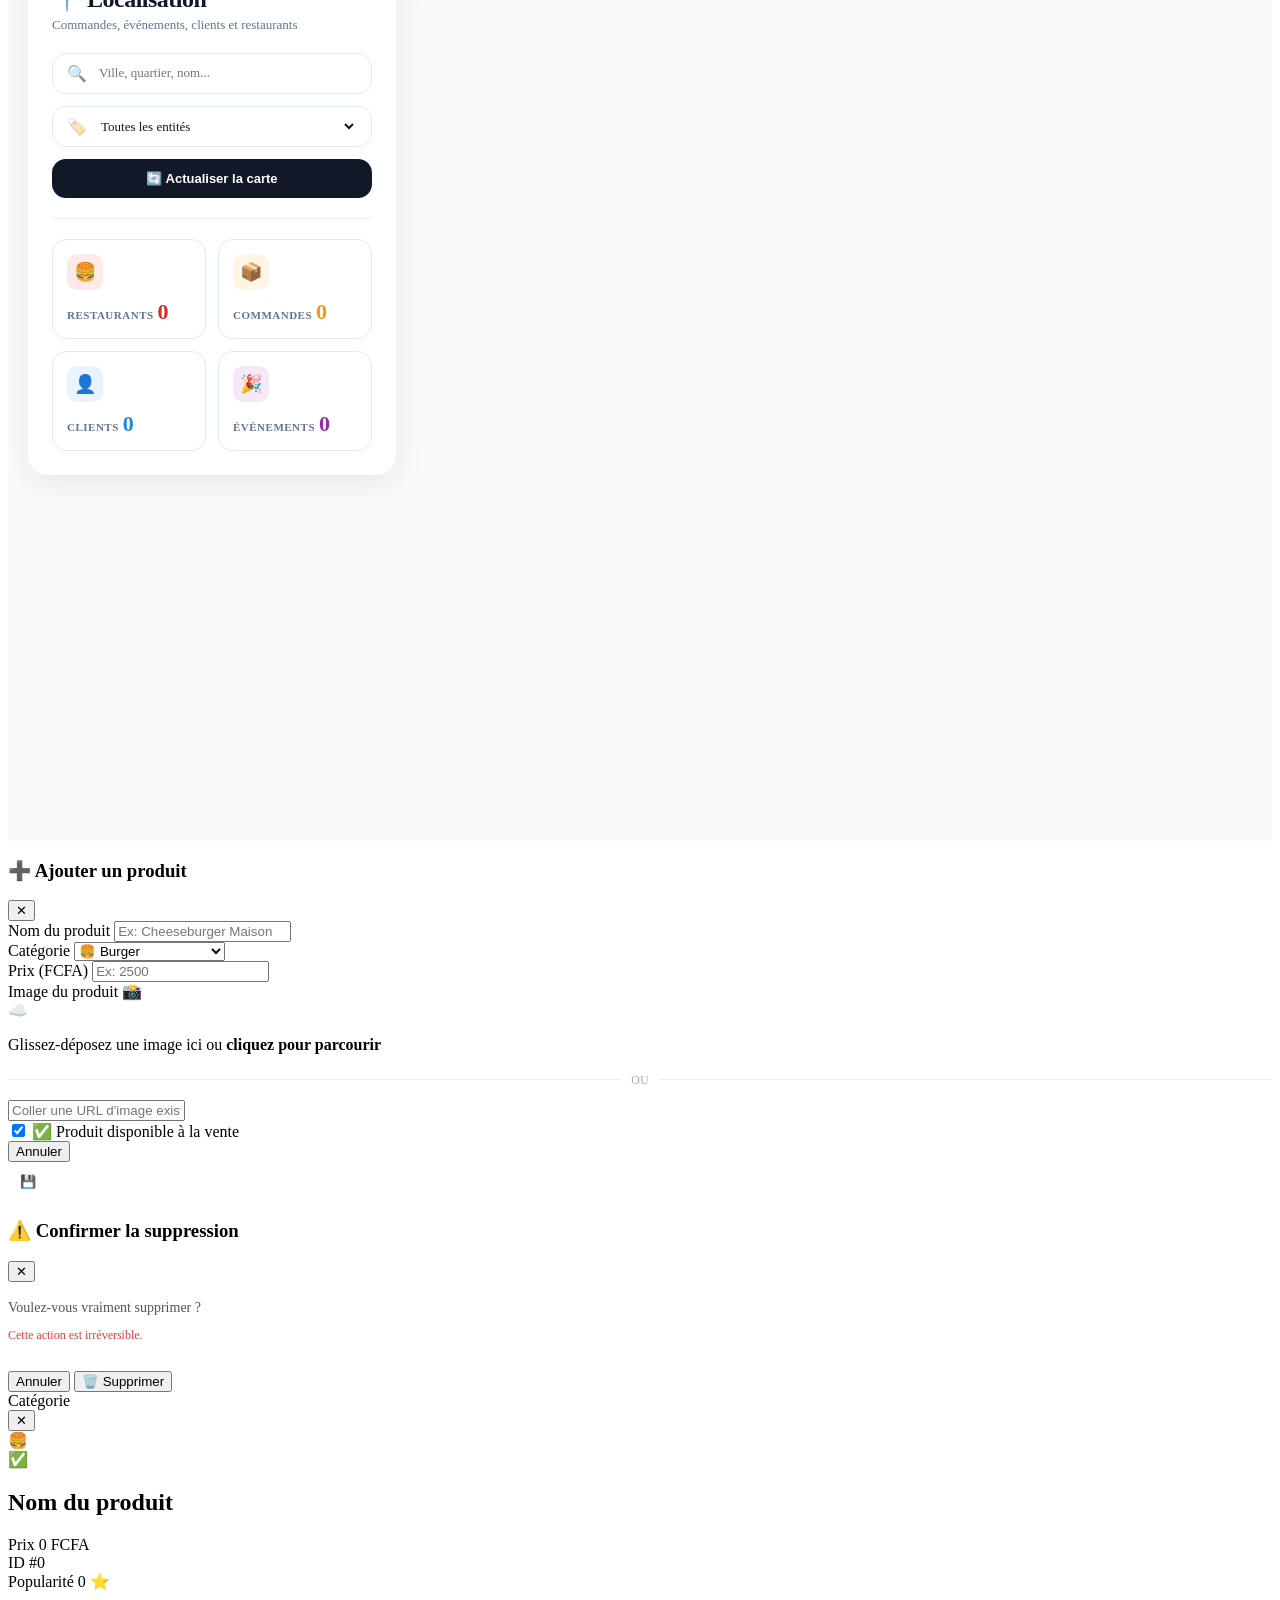
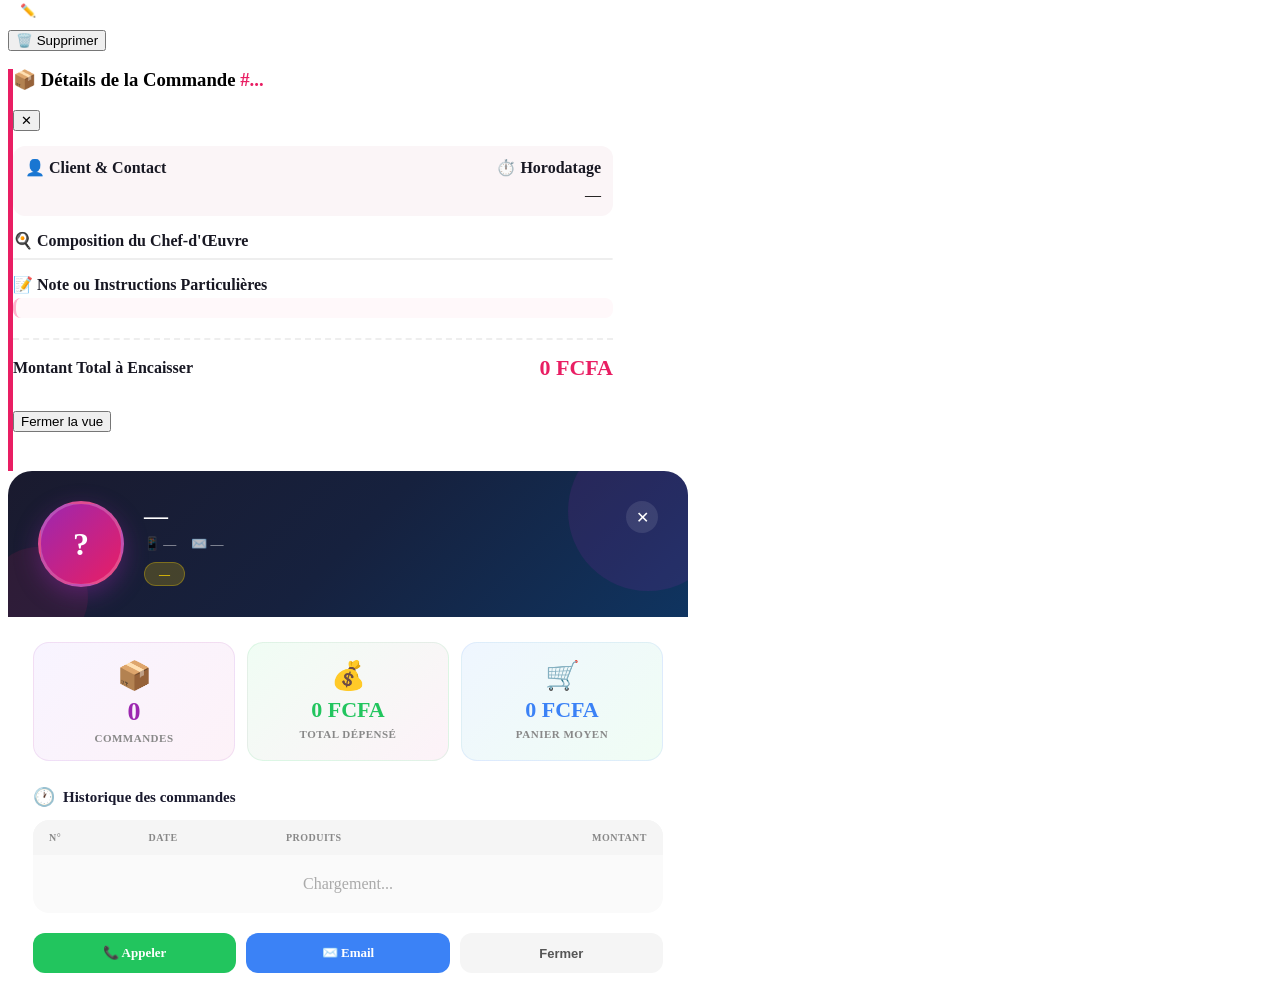
==== commit 6d702645: "Déploiement index.html" ====
--- a/src/main/resources/templates/index.html
+++ b/src/main/resources/templates/index.html
@@ -24,7 +24,7 @@
 </head>
 <body>
 
-<!-- ── Toast notification ────────────────────────────────── -->
+<!-- ── Toast notifications ────────────────────────────────── -->
 <div id="toast" class="toast"></div>
 
 <!-- ══════════════════════════════════════════════════════════
@@ -1482,6 +1482,8 @@
             startAutoScroll();
         }
 
+
+
         startAutoScroll();
     })();
 </script>
